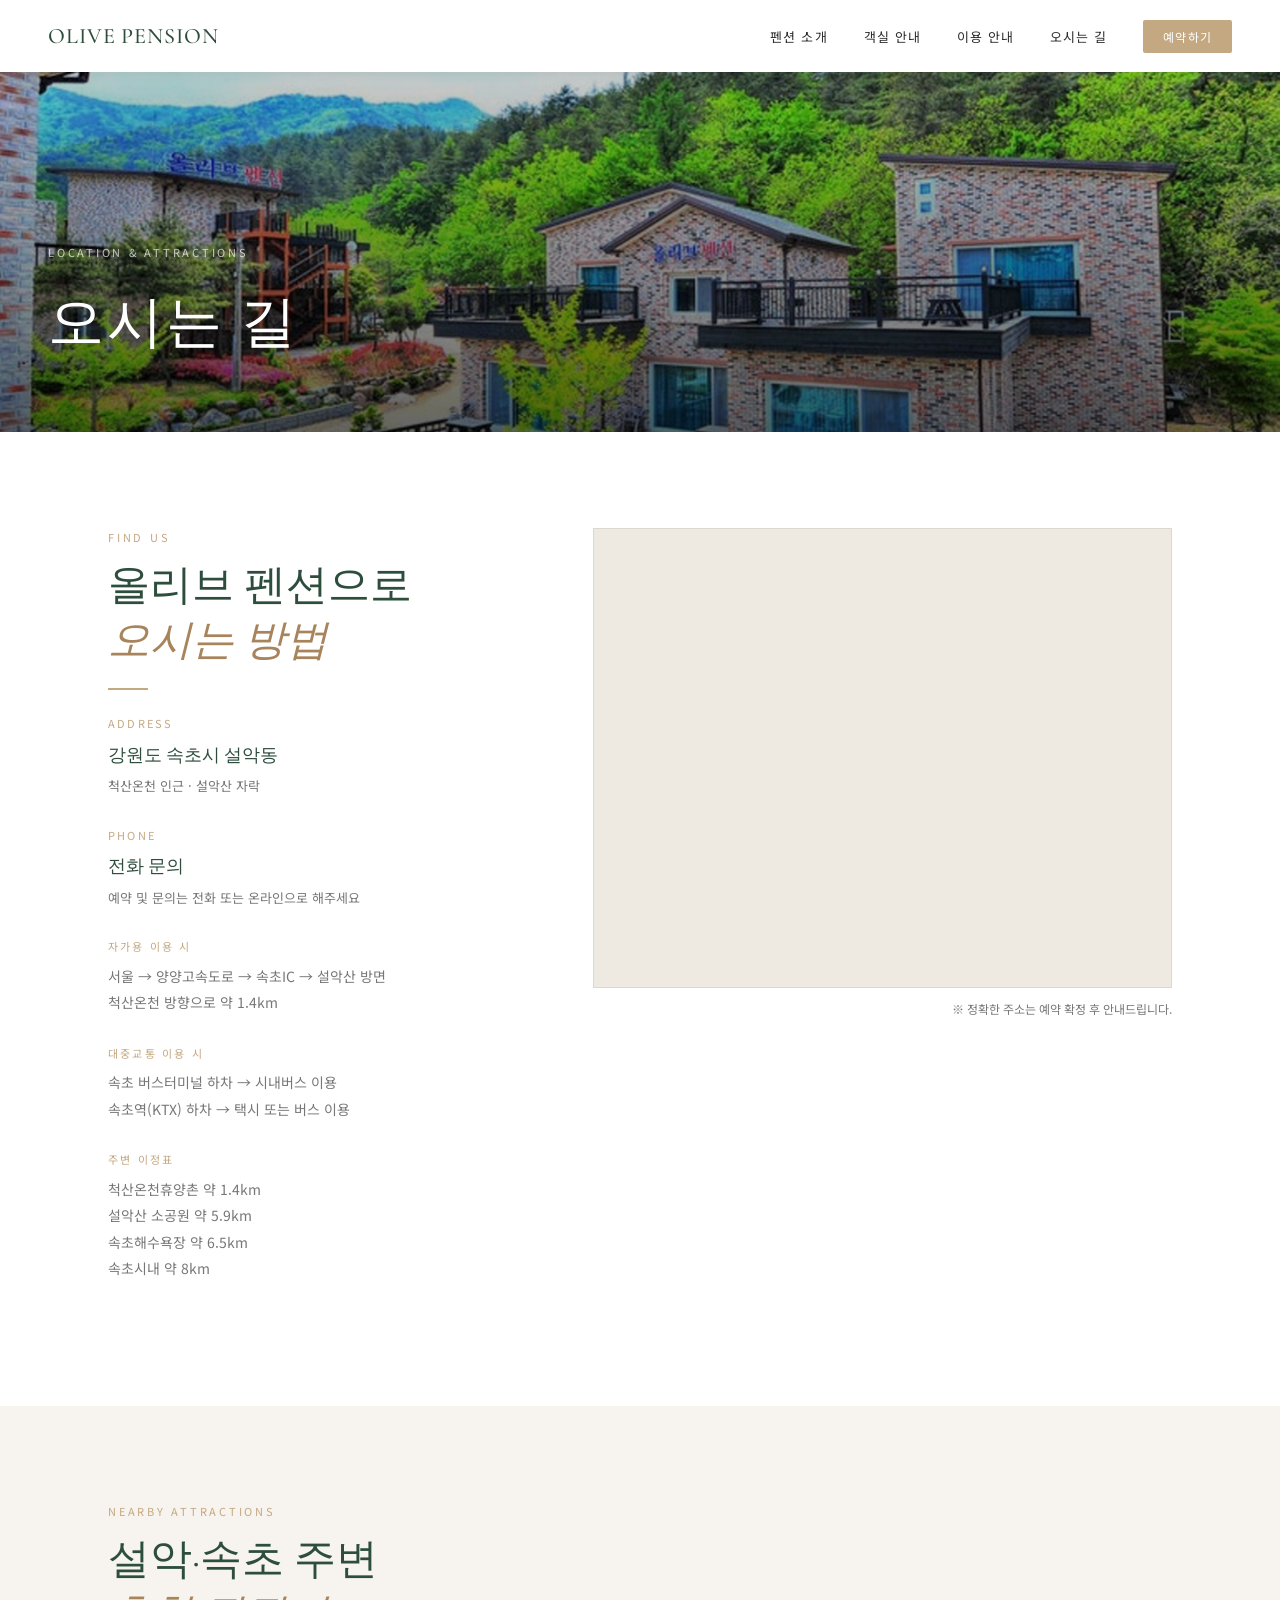
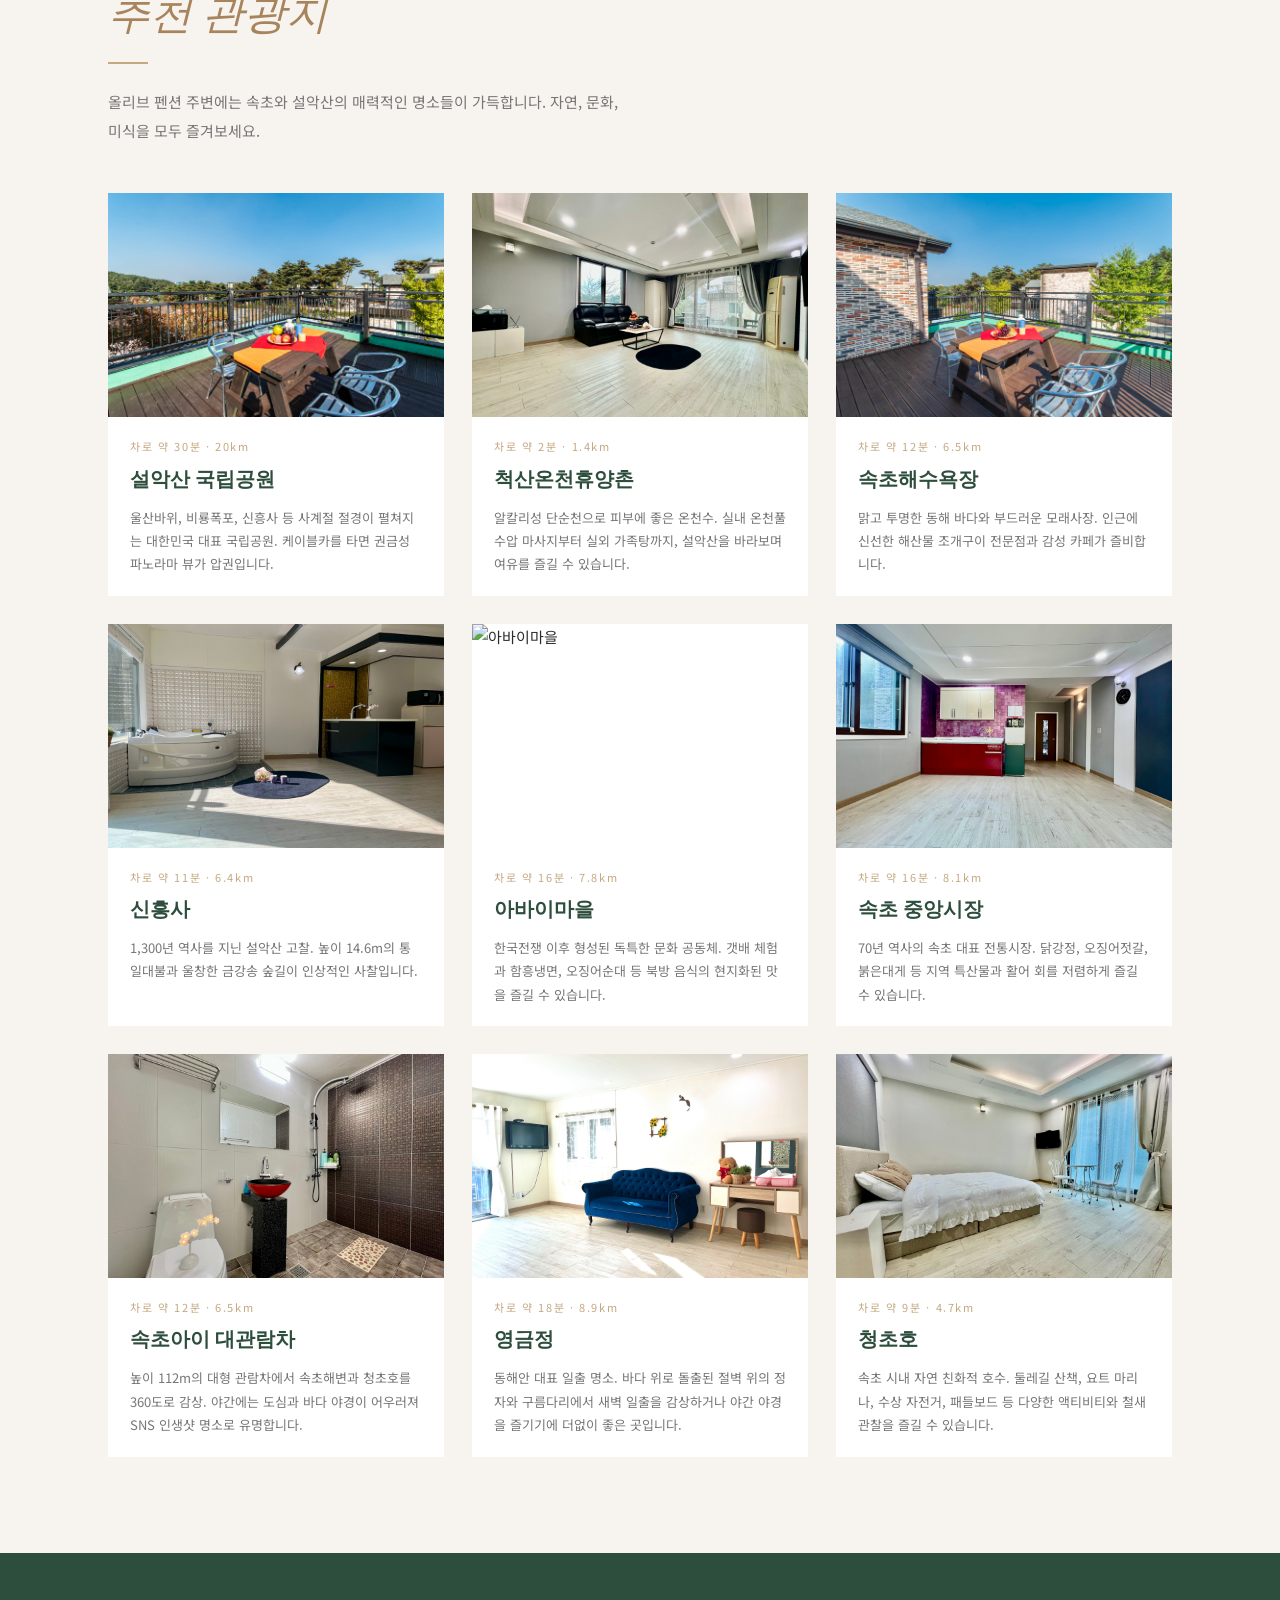
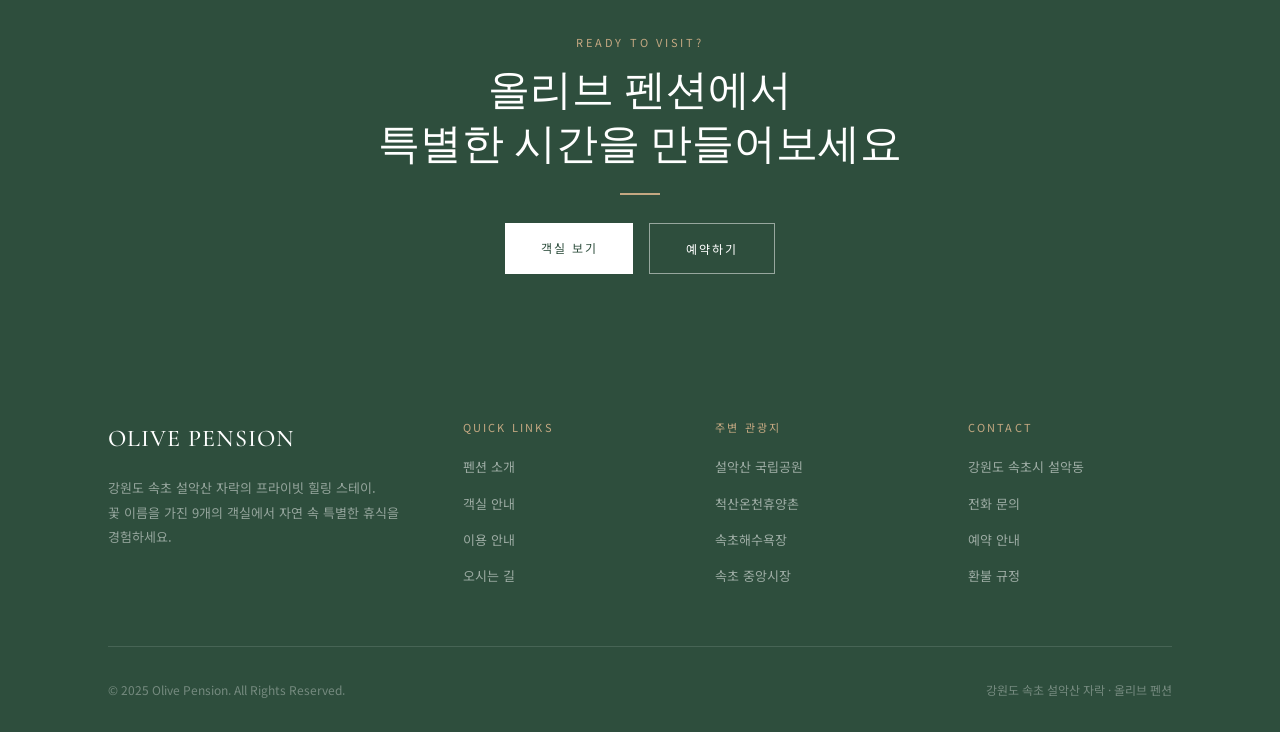
==== contact.html @ 1f814b60 "🌿 올리브 펜션 홈페이지 초기 배포 - index.html: 메인 홈 (펜션 소개, 객실 미리보기, 관광지) - rooms.html: 9개 객실 상세 안내 - info.html: " ====
<!DOCTYPE html>
<html lang="ko">
<head>
  <meta charset="UTF-8">
  <meta name="viewport" content="width=device-width, initial-scale=1.0">
  <title>오시는 길 & 주변 관광지 — 올리브 펜션</title>
  <link rel="stylesheet" href="style.css">
  <style>
    .attract-list {
      display: grid;
      grid-template-columns: repeat(3, 1fr);
      gap: 28px;
      margin-top: 48px;
    }
    .attract-card {
      background: var(--white);
      overflow: hidden;
      transition: transform .3s, box-shadow .3s;
    }
    .attract-card:hover {
      transform: translateY(-4px);
      box-shadow: 0 16px 40px rgba(0,0,0,.1);
    }
    .attract-card-img {
      width: 100%;
      aspect-ratio: 3/2;
      object-fit: cover;
    }
    .attract-card-body { padding: 20px 22px; }
    .attract-card-dist {
      font-size: 11px;
      letter-spacing: .15em;
      color: var(--accent);
      margin-bottom: 6px;
    }
    .attract-card-name {
      font-family: var(--font-serif);
      font-size: 20px;
      color: var(--primary);
      margin-bottom: 8px;
    }
    .attract-card-desc {
      font-size: 13px;
      color: var(--text-muted);
      line-height: 1.8;
    }

    @media (max-width: 768px) {
      .attract-list { grid-template-columns: 1fr; }
    }
  </style>
</head>
<body>

<!-- ── Navigation ────────────────── -->
<nav id="navbar" class="scrolled">
  <a href="index.html" class="nav-logo">OLIVE PENSION</a>
  <ul class="nav-links">
    <li><a href="index.html">펜션 소개</a></li>
    <li><a href="rooms.html">객실 안내</a></li>
    <li><a href="info.html">이용 안내</a></li>
    <li><a href="contact.html" class="active">오시는 길</a></li>
    <li><a href="info.html#reservation" class="btn-reserve">예약하기</a></li>
  </ul>
</nav>

<!-- ── Page Banner ───────────────── -->
<div class="page-banner" style="margin-top: var(--nav-h);">
  <img class="page-banner-img" src="images/exterior1.jpg" alt="올리브 펜션">
  <div class="page-banner-overlay"></div>
  <div class="page-banner-text">
    <span class="section-label">Location &amp; Attractions</span>
    <h1>오시는 길</h1>
  </div>
</div>

<!-- ── Contact & Map ─────────────── -->
<section style="background: var(--white);">
  <div class="container">
    <div class="contact-grid">
      <div>
        <span class="section-label">Find Us</span>
        <h2 class="section-title">올리브 펜션으로<br><em>오시는 방법</em></h2>
        <div class="section-divider"></div>

        <div class="contact-item">
          <span class="contact-label">Address</span>
          <p class="contact-value">강원도 속초시 설악동</p>
          <p class="contact-sub">척산온천 인근 · 설악산 자락</p>
        </div>

        <div class="contact-item">
          <span class="contact-label">Phone</span>
          <p class="contact-value">전화 문의</p>
          <p class="contact-sub">예약 및 문의는 전화 또는 온라인으로 해주세요</p>
        </div>

        <div class="contact-item">
          <span class="contact-label">자가용 이용 시</span>
          <p class="contact-sub" style="font-size:14px; line-height:1.9;">
            서울 → 양양고속도로 → 속초IC → 설악산 방면<br>
            척산온천 방향으로 약 1.4km
          </p>
        </div>

        <div class="contact-item">
          <span class="contact-label">대중교통 이용 시</span>
          <p class="contact-sub" style="font-size:14px; line-height:1.9;">
            속초 버스터미널 하차 → 시내버스 이용<br>
            속초역(KTX) 하차 → 택시 또는 버스 이용
          </p>
        </div>

        <div class="contact-item">
          <span class="contact-label">주변 이정표</span>
          <p class="contact-sub" style="font-size:14px; line-height:1.9;">
            척산온천휴양촌 약 1.4km<br>
            설악산 소공원 약 5.9km<br>
            속초해수욕장 약 6.5km<br>
            속초시내 약 8km
          </p>
        </div>
      </div>

      <div>
        <div class="map-wrap" style="aspect-ratio: unset; height: 460px;">
          <!-- 카카오맵 또는 네이버맵 embed 자리 -->
          <iframe
            src="https://map.kakao.com/link/map/올리브펜션,38.1395,128.5900/embed"
            style="width:100%;height:100%;border:0;"
            allowfullscreen
            loading="lazy"
            title="올리브 펜션 위치"
          ></iframe>
        </div>
        <p style="font-size:12px; color:var(--text-muted); margin-top:10px; text-align:right;">
          ※ 정확한 주소는 예약 확정 후 안내드립니다.
        </p>
      </div>
    </div>
  </div>
</section>

<!-- ── Nearby Attractions ─────────── -->
<section>
  <div class="container">
    <span class="section-label">Nearby Attractions</span>
    <h2 class="section-title">설악·속초 주변<br><em>추천 관광지</em></h2>
    <div class="section-divider"></div>
    <p class="section-text">올리브 펜션 주변에는 속초와 설악산의 매력적인 명소들이 가득합니다. 자연, 문화, 미식을 모두 즐겨보세요.</p>

    <div class="attract-list">

      <div class="attract-card">
        <img class="attract-card-img" src="images/exterior4.jpg" alt="설악산 국립공원">
        <div class="attract-card-body">
          <p class="attract-card-dist">차로 약 30분 · 20km</p>
          <h3 class="attract-card-name">설악산 국립공원</h3>
          <p class="attract-card-desc">울산바위, 비룡폭포, 신흥사 등 사계절 절경이 펼쳐지는 대한민국 대표 국립공원. 케이블카를 타면 권금성 파노라마 뷰가 압권입니다.</p>
        </div>
      </div>

      <div class="attract-card">
        <img class="attract-card-img" src="images/lavender2.jpg" alt="척산온천">
        <div class="attract-card-body">
          <p class="attract-card-dist">차로 약 2분 · 1.4km</p>
          <h3 class="attract-card-name">척산온천휴양촌</h3>
          <p class="attract-card-desc">알칼리성 단순천으로 피부에 좋은 온천수. 실내 온천풀 수압 마사지부터 실외 가족탕까지, 설악산을 바라보며 여유를 즐길 수 있습니다.</p>
        </div>
      </div>

      <div class="attract-card">
        <img class="attract-card-img" src="images/exterior5.jpg" alt="속초해수욕장">
        <div class="attract-card-body">
          <p class="attract-card-dist">차로 약 12분 · 6.5km</p>
          <h3 class="attract-card-name">속초해수욕장</h3>
          <p class="attract-card-desc">맑고 투명한 동해 바다와 부드러운 모래사장. 인근에 신선한 해산물 조개구이 전문점과 감성 카페가 즐비합니다.</p>
        </div>
      </div>

      <div class="attract-card">
        <img class="attract-card-img" src="images/rosemary2.jpg" alt="신흥사">
        <div class="attract-card-body">
          <p class="attract-card-dist">차로 약 11분 · 6.4km</p>
          <h3 class="attract-card-name">신흥사</h3>
          <p class="attract-card-desc">1,300년 역사를 지닌 설악산 고찰. 높이 14.6m의 통일대불과 울창한 금강송 숲길이 인상적인 사찰입니다.</p>
        </div>
      </div>

      <div class="attract-card">
        <img class="attract-card-img" src="images/forsythia2.jpg" alt="아바이마을">
        <div class="attract-card-body">
          <p class="attract-card-dist">차로 약 16분 · 7.8km</p>
          <h3 class="attract-card-name">아바이마을</h3>
          <p class="attract-card-desc">한국전쟁 이후 형성된 독특한 문화 공동체. 갯배 체험과 함흥냉면, 오징어순대 등 북방 음식의 현지화된 맛을 즐길 수 있습니다.</p>
        </div>
      </div>

      <div class="attract-card">
        <img class="attract-card-img" src="images/portulaca2.jpg" alt="속초 중앙시장">
        <div class="attract-card-body">
          <p class="attract-card-dist">차로 약 16분 · 8.1km</p>
          <h3 class="attract-card-name">속초 중앙시장</h3>
          <p class="attract-card-desc">70년 역사의 속초 대표 전통시장. 닭강정, 오징어젓갈, 붉은대게 등 지역 특산물과 활어 회를 저렴하게 즐길 수 있습니다.</p>
        </div>
      </div>

      <div class="attract-card">
        <img class="attract-card-img" src="images/iris2.jpg" alt="속초아이 대관람차">
        <div class="attract-card-body">
          <p class="attract-card-dist">차로 약 12분 · 6.5km</p>
          <h3 class="attract-card-name">속초아이 대관람차</h3>
          <p class="attract-card-desc">높이 112m의 대형 관람차에서 속초해변과 청초호를 360도로 감상. 야간에는 도심과 바다 야경이 어우러져 SNS 인생샷 명소로 유명합니다.</p>
        </div>
      </div>

      <div class="attract-card">
        <img class="attract-card-img" src="images/jasmine2.jpg" alt="영금정">
        <div class="attract-card-body">
          <p class="attract-card-dist">차로 약 18분 · 8.9km</p>
          <h3 class="attract-card-name">영금정</h3>
          <p class="attract-card-desc">동해안 대표 일출 명소. 바다 위로 돌출된 절벽 위의 정자와 구름다리에서 새벽 일출을 감상하거나 야간 야경을 즐기기에 더없이 좋은 곳입니다.</p>
        </div>
      </div>

      <div class="attract-card">
        <img class="attract-card-img" src="images/azalea2.jpg" alt="청초호">
        <div class="attract-card-body">
          <p class="attract-card-dist">차로 약 9분 · 4.7km</p>
          <h3 class="attract-card-name">청초호</h3>
          <p class="attract-card-desc">속초 시내 자연 친화적 호수. 둘레길 산책, 요트 마리나, 수상 자전거, 패들보드 등 다양한 액티비티와 철새 관찰을 즐길 수 있습니다.</p>
        </div>
      </div>

    </div>
  </div>
</section>

<!-- ── CTA ───────────────────────── -->
<section style="background: var(--primary); padding: 80px 0;">
  <div class="container text-center">
    <span class="section-label" style="color: var(--accent);">Ready to Visit?</span>
    <h2 class="section-title" style="color:var(--white);">올리브 펜션에서<br>특별한 시간을 만들어보세요</h2>
    <div class="section-divider" style="margin: 0 auto 28px;"></div>
    <div style="display:flex; justify-content:center; gap:16px; flex-wrap:wrap;">
      <a href="rooms.html" class="btn btn-white">객실 보기</a>
      <a href="info.html#reservation" class="btn btn-outline" style="border-color:rgba(255,255,255,.5); color:var(--white);">예약하기</a>
    </div>
  </div>
</section>

<!-- ── Footer ────────────────────── -->
<footer>
  <div class="container">
    <div class="footer-inner">
      <div class="footer-brand">
        <a href="index.html" class="nav-logo">OLIVE PENSION</a>
        <p>강원도 속초 설악산 자락의 프라이빗 힐링 스테이.<br>꽃 이름을 가진 9개의 객실에서 자연 속 특별한 휴식을 경험하세요.</p>
      </div>
      <div class="footer-col">
        <p class="footer-col-title">Quick Links</p>
        <ul>
          <li><a href="index.html">펜션 소개</a></li>
          <li><a href="rooms.html">객실 안내</a></li>
          <li><a href="info.html">이용 안내</a></li>
          <li><a href="contact.html">오시는 길</a></li>
        </ul>
      </div>
      <div class="footer-col">
        <p class="footer-col-title">주변 관광지</p>
        <ul>
          <li><a href="#">설악산 국립공원</a></li>
          <li><a href="#">척산온천휴양촌</a></li>
          <li><a href="#">속초해수욕장</a></li>
          <li><a href="#">속초 중앙시장</a></li>
        </ul>
      </div>
      <div class="footer-col">
        <p class="footer-col-title">Contact</p>
        <ul>
          <li><a href="#">강원도 속초시 설악동</a></li>
          <li><a href="tel:">전화 문의</a></li>
          <li><a href="info.html#reservation">예약 안내</a></li>
          <li><a href="info.html#refund">환불 규정</a></li>
        </ul>
      </div>
    </div>
    <div class="footer-bottom">
      <span>© 2025 Olive Pension. All Rights Reserved.</span>
      <span>강원도 속초 설악산 자락 · 올리브 펜션</span>
    </div>
  </div>
</footer>

<script>
  const nav = document.getElementById('navbar');
  window.addEventListener('scroll', () => {
    if (window.scrollY > 60) nav.classList.add('scrolled');
  });
</script>

</body>
</html>
---- style.css ----
/* ===========================
   올리브 펜션 — Shared Styles
   =========================== */

@import url('https://fonts.googleapis.com/css2?family=Cormorant+Garamond:ital,wght@0,300;0,400;0,500;0,600;1,300;1,400&family=Noto+Sans+KR:wght@300;400;500&display=swap');

/* ── CSS Variables ─────────────────── */
:root {
  --primary:      #2e4e3d;
  --primary-light:#4a7060;
  --accent:       #c4a882;
  --accent-dark:  #a8845c;
  --bg:           #f7f4ef;
  --bg-alt:       #eeeae2;
  --white:        #ffffff;
  --text:         #2c2c2c;
  --text-muted:   #777;
  --border:       #ddd8cf;

  --font-serif:  'Cormorant Garamond', 'Nanum Myeongjo', Georgia, serif;
  --font-sans:   'Noto Sans KR', sans-serif;

  --max-width: 1160px;
  --nav-h:     72px;
}

/* ── Reset ───────────────────────────── */
*, *::before, *::after { box-sizing: border-box; margin: 0; padding: 0; }
html { scroll-behavior: smooth; }
body {
  font-family: var(--font-sans);
  background: var(--bg);
  color: var(--text);
  line-height: 1.75;
  font-size: 15px;
}
img { display: block; max-width: 100%; }
a { text-decoration: none; color: inherit; }
ul { list-style: none; }

/* ── Navigation ──────────────────────── */
nav {
  position: fixed;
  top: 0; left: 0; right: 0;
  height: var(--nav-h);
  display: flex;
  align-items: center;
  justify-content: space-between;
  padding: 0 48px;
  z-index: 1000;
  transition: background .3s, box-shadow .3s;
}
nav.scrolled {
  background: rgba(255,255,255,.97);
  box-shadow: 0 1px 12px rgba(0,0,0,.08);
}
nav.transparent { background: transparent; }

.nav-logo {
  font-family: var(--font-serif);
  font-size: 22px;
  font-weight: 500;
  letter-spacing: .04em;
  color: var(--white);
  transition: color .3s;
}
nav.scrolled .nav-logo { color: var(--primary); }

.nav-links {
  display: flex;
  align-items: center;
  gap: 36px;
}
.nav-links a {
  font-size: 13px;
  font-weight: 400;
  letter-spacing: .08em;
  color: rgba(255,255,255,.88);
  transition: color .3s;
}
nav.scrolled .nav-links a { color: var(--text); }
.nav-links a:hover { color: var(--accent); }
.nav-links a.active { color: var(--accent); }
.nav-links a.btn-reserve {
  background: var(--accent);
  color: var(--white);
  padding: 8px 20px;
  border-radius: 2px;
  font-size: 12px;
  letter-spacing: .1em;
  transition: background .25s;
}
.nav-links a.btn-reserve:hover { background: var(--accent-dark); }
nav.scrolled .nav-links a.btn-reserve { color: var(--white); }

/* ── Hero ───────────────────────────── */
.hero {
  position: relative;
  height: 100vh;
  min-height: 600px;
  overflow: hidden;
  display: flex;
  align-items: center;
  justify-content: center;
}
.hero-img {
  position: absolute;
  inset: 0;
  width: 100%; height: 100%;
  object-fit: cover;
  object-position: center;
}
.hero-overlay {
  position: absolute;
  inset: 0;
  background: linear-gradient(to bottom, rgba(0,0,0,.4) 0%, rgba(0,0,0,.2) 60%, rgba(0,0,0,.45) 100%);
}
.hero-content {
  position: relative;
  text-align: center;
  color: var(--white);
  padding: 0 24px;
}
.hero-sub {
  font-family: var(--font-serif);
  font-size: 15px;
  font-style: italic;
  letter-spacing: .2em;
  opacity: .85;
  margin-bottom: 16px;
}
.hero-title {
  font-family: var(--font-serif);
  font-size: clamp(44px, 7vw, 80px);
  font-weight: 300;
  letter-spacing: .05em;
  line-height: 1.15;
  margin-bottom: 20px;
}
.hero-divider {
  width: 48px;
  height: 1px;
  background: rgba(255,255,255,.6);
  margin: 0 auto 20px;
}
.hero-desc {
  font-size: 14px;
  letter-spacing: .12em;
  opacity: .85;
  font-weight: 300;
}
.hero-scroll {
  position: absolute;
  bottom: 36px;
  left: 50%;
  transform: translateX(-50%);
  display: flex;
  flex-direction: column;
  align-items: center;
  gap: 8px;
  color: rgba(255,255,255,.7);
  font-size: 11px;
  letter-spacing: .15em;
  animation: bounce 2s infinite;
}
.hero-scroll::after {
  content: '';
  width: 1px;
  height: 40px;
  background: rgba(255,255,255,.5);
  display: block;
}
@keyframes bounce {
  0%, 100% { transform: translateX(-50%) translateY(0); }
  50% { transform: translateX(-50%) translateY(6px); }
}

/* ── Section Commons ─────────────────── */
section { padding: 96px 0; }
.container { max-width: var(--max-width); margin: 0 auto; padding: 0 48px; }

.section-label {
  display: block;
  font-size: 11px;
  letter-spacing: .25em;
  text-transform: uppercase;
  color: var(--accent);
  margin-bottom: 12px;
}
.section-title {
  font-family: var(--font-serif);
  font-size: clamp(28px, 4vw, 42px);
  font-weight: 400;
  line-height: 1.3;
  color: var(--primary);
  margin-bottom: 20px;
}
.section-title em { font-style: italic; color: var(--accent-dark); }
.section-divider {
  width: 40px;
  height: 2px;
  background: var(--accent);
  margin: 0 0 24px;
}
.section-text {
  font-size: 15px;
  color: var(--text-muted);
  line-height: 1.9;
  max-width: 520px;
}
.text-center { text-align: center; }
.text-center .section-divider { margin: 0 auto 24px; }
.text-center .section-text { margin: 0 auto; }

/* ── About ──────────────────────────── */
.about-grid {
  display: grid;
  grid-template-columns: 1fr 1fr;
  gap: 72px;
  align-items: center;
}
.about-img-wrap {
  position: relative;
}
.about-img-main {
  width: 100%;
  aspect-ratio: 4/3;
  object-fit: cover;
}
.about-img-accent {
  position: absolute;
  bottom: -28px;
  right: -28px;
  width: 48%;
  aspect-ratio: 1/1;
  object-fit: cover;
  border: 6px solid var(--white);
  box-shadow: 0 8px 32px rgba(0,0,0,.12);
}

/* ── Rooms ──────────────────────────── */
.rooms-grid {
  display: grid;
  grid-template-columns: repeat(3, 1fr);
  gap: 28px;
  margin-top: 56px;
}
.room-card {
  background: var(--white);
  overflow: hidden;
  transition: transform .3s, box-shadow .3s;
}
.room-card:hover {
  transform: translateY(-4px);
  box-shadow: 0 16px 40px rgba(0,0,0,.1);
}
.room-card-img {
  width: 100%;
  aspect-ratio: 4/3;
  object-fit: cover;
  transition: transform .5s;
}
.room-card:hover .room-card-img { transform: scale(1.04); }
.room-card-img-wrap { overflow: hidden; }
.room-card-body { padding: 24px; }
.room-card-tag {
  font-size: 10px;
  letter-spacing: .2em;
  text-transform: uppercase;
  color: var(--accent);
  display: block;
  margin-bottom: 6px;
}
.room-card-title {
  font-family: var(--font-serif);
  font-size: 22px;
  font-weight: 500;
  color: var(--primary);
  margin-bottom: 8px;
}
.room-card-desc {
  font-size: 13px;
  color: var(--text-muted);
  line-height: 1.8;
  margin-bottom: 16px;
}
.room-card-meta {
  display: flex;
  gap: 16px;
  font-size: 12px;
  color: var(--text-muted);
  border-top: 1px solid var(--border);
  padding-top: 14px;
}
.room-card-meta span { display: flex; align-items: center; gap: 4px; }

/* ── Feature section ─────────────────── */
.features-bg {
  background: var(--primary);
  color: var(--white);
}
.features-bg .section-title { color: var(--white); }
.features-bg .section-text { color: rgba(255,255,255,.7); }
.features-grid {
  display: grid;
  grid-template-columns: repeat(4, 1fr);
  gap: 40px;
  margin-top: 56px;
}
.feature-item { text-align: center; }
.feature-icon {
  font-size: 32px;
  margin-bottom: 16px;
  display: block;
}
.feature-title {
  font-family: var(--font-serif);
  font-size: 18px;
  color: var(--white);
  margin-bottom: 8px;
}
.feature-desc {
  font-size: 13px;
  color: rgba(255,255,255,.6);
  line-height: 1.7;
}

/* ── Attractions ─────────────────────── */
.attract-grid {
  display: grid;
  grid-template-columns: repeat(2, 1fr);
  gap: 2px;
  margin-top: 56px;
}
.attract-item {
  position: relative;
  overflow: hidden;
}
.attract-img {
  width: 100%;
  aspect-ratio: 16/9;
  object-fit: cover;
  transition: transform .5s;
}
.attract-item:hover .attract-img { transform: scale(1.05); }
.attract-overlay {
  position: absolute;
  inset: 0;
  background: linear-gradient(to top, rgba(0,0,0,.65) 0%, transparent 60%);
  display: flex;
  align-items: flex-end;
  padding: 28px;
  color: var(--white);
}
.attract-info {}
.attract-dist { font-size: 11px; letter-spacing: .15em; opacity: .8; margin-bottom: 4px; }
.attract-name {
  font-family: var(--font-serif);
  font-size: 22px;
  font-weight: 400;
}
.attract-text { font-size: 13px; opacity: .8; margin-top: 4px; }

/* ── Info section ────────────────────── */
.info-cols {
  display: grid;
  grid-template-columns: repeat(3, 1fr);
  gap: 48px;
  margin-top: 56px;
}
.info-col-title {
  font-family: var(--font-serif);
  font-size: 20px;
  color: var(--primary);
  margin-bottom: 20px;
  padding-bottom: 12px;
  border-bottom: 1px solid var(--border);
}
.info-list li {
  font-size: 13.5px;
  color: var(--text-muted);
  line-height: 1.8;
  padding: 6px 0;
  padding-left: 14px;
  position: relative;
}
.info-list li::before {
  content: '–';
  position: absolute;
  left: 0;
  color: var(--accent);
}

/* ── Contact / Map section ───────────── */
.contact-grid {
  display: grid;
  grid-template-columns: 1fr 1.4fr;
  gap: 72px;
  align-items: start;
}
.contact-item { margin-bottom: 28px; }
.contact-label {
  font-size: 11px;
  letter-spacing: .2em;
  text-transform: uppercase;
  color: var(--accent);
  display: block;
  margin-bottom: 6px;
}
.contact-value {
  font-family: var(--font-serif);
  font-size: 18px;
  color: var(--primary);
}
.contact-sub { font-size: 13px; color: var(--text-muted); margin-top: 4px; }
.map-wrap {
  background: var(--bg-alt);
  aspect-ratio: 4/3;
  overflow: hidden;
  border: 1px solid var(--border);
}
.map-wrap iframe { width: 100%; height: 100%; border: 0; }
.map-placeholder {
  width: 100%;
  height: 100%;
  display: flex;
  align-items: center;
  justify-content: center;
  flex-direction: column;
  gap: 12px;
  color: var(--text-muted);
  font-size: 13px;
}

/* ── Buttons ──────────────────────────── */
.btn {
  display: inline-block;
  padding: 14px 36px;
  font-size: 12px;
  letter-spacing: .15em;
  text-transform: uppercase;
  cursor: pointer;
  transition: .25s;
  border: none;
}
.btn-primary {
  background: var(--primary);
  color: var(--white);
}
.btn-primary:hover { background: var(--primary-light); }
.btn-outline {
  background: transparent;
  color: var(--primary);
  border: 1px solid var(--primary);
}
.btn-outline:hover { background: var(--primary); color: var(--white); }
.btn-white {
  background: var(--white);
  color: var(--primary);
}
.btn-white:hover { background: var(--accent); color: var(--white); }

/* ── Footer ───────────────────────────── */
footer {
  background: var(--primary);
  color: rgba(255,255,255,.75);
  padding: 64px 0 32px;
}
.footer-inner {
  display: grid;
  grid-template-columns: 1.5fr 1fr 1fr 1fr;
  gap: 48px;
  padding-bottom: 48px;
  border-bottom: 1px solid rgba(255,255,255,.12);
  margin-bottom: 32px;
}
.footer-brand .nav-logo {
  color: var(--white);
  font-size: 24px;
  display: block;
  margin-bottom: 16px;
}
.footer-brand p { font-size: 13px; line-height: 1.9; opacity: .65; }
.footer-col-title {
  font-size: 11px;
  letter-spacing: .2em;
  text-transform: uppercase;
  color: var(--accent);
  margin-bottom: 16px;
}
.footer-col ul li { margin-bottom: 10px; }
.footer-col ul li a {
  font-size: 13px;
  opacity: .7;
  transition: opacity .2s;
}
.footer-col ul li a:hover { opacity: 1; }
.footer-bottom {
  display: flex;
  justify-content: space-between;
  align-items: center;
  font-size: 12px;
  opacity: .45;
}

/* ── Page Banner ────────────────────── */
.page-banner {
  height: 360px;
  position: relative;
  display: flex;
  align-items: flex-end;
  padding-bottom: 60px;
  overflow: hidden;
}
.page-banner-img {
  position: absolute;
  inset: 0;
  width: 100%; height: 100%;
  object-fit: cover;
}
.page-banner-overlay {
  position: absolute;
  inset: 0;
  background: linear-gradient(to top, rgba(0,0,0,.6) 0%, rgba(0,0,0,.2) 100%);
}
.page-banner-text {
  position: relative;
  color: var(--white);
  padding: 0 48px;
}
.page-banner-text .section-label { color: rgba(255,255,255,.7); }
.page-banner-text h1 {
  font-family: var(--font-serif);
  font-size: clamp(36px, 5vw, 56px);
  font-weight: 300;
  letter-spacing: .05em;
}

/* ── Room detail page ───────────────── */
.room-detail {
  display: grid;
  grid-template-columns: 1.2fr 1fr;
  gap: 64px;
  align-items: start;
  padding: 64px 0;
  border-bottom: 1px solid var(--border);
}
.room-detail:last-child { border-bottom: none; }
.room-detail.reverse { direction: rtl; }
.room-detail.reverse > * { direction: ltr; }
.room-photos { display: grid; grid-template-columns: 1fr 1fr; gap: 6px; }
.room-photos img { width: 100%; aspect-ratio: 4/3; object-fit: cover; }
.room-photos img:first-child { grid-column: 1 / -1; aspect-ratio: 16/9; }
.room-info-tag {
  font-size: 11px;
  letter-spacing: .2em;
  text-transform: uppercase;
  color: var(--accent);
  display: block;
  margin-bottom: 8px;
}
.room-info-title {
  font-family: var(--font-serif);
  font-size: 36px;
  font-weight: 400;
  color: var(--primary);
  margin-bottom: 6px;
}
.room-info-sub { font-size: 13px; color: var(--text-muted); margin-bottom: 24px; }
.room-info-divider { width: 32px; height: 2px; background: var(--accent); margin-bottom: 24px; }
.room-info-desc {
  font-size: 14px;
  color: var(--text-muted);
  line-height: 1.95;
  margin-bottom: 28px;
}
.room-amenity-list {
  display: flex;
  flex-wrap: wrap;
  gap: 8px;
  margin-bottom: 28px;
}
.room-amenity-tag {
  background: var(--bg-alt);
  font-size: 12px;
  padding: 5px 12px;
  color: var(--text);
  letter-spacing: .04em;
}
.room-capacity {
  display: flex;
  gap: 24px;
  font-size: 13px;
  color: var(--text-muted);
  padding: 16px 0;
  border-top: 1px solid var(--border);
}
.room-capacity strong { color: var(--primary); }

/* ── Info page tables ───────────────── */
.refund-table {
  width: 100%;
  border-collapse: collapse;
  margin-top: 32px;
  font-size: 14px;
}
.refund-table th {
  background: var(--primary);
  color: var(--white);
  padding: 12px 20px;
  text-align: left;
  font-weight: 400;
  letter-spacing: .04em;
}
.refund-table td {
  padding: 12px 20px;
  border-bottom: 1px solid var(--border);
  color: var(--text-muted);
}
.refund-table tr:nth-child(even) td { background: var(--bg-alt); }

/* ── Responsive ───────────────────────── */
@media (max-width: 1024px) {
  nav { padding: 0 28px; }
  .container { padding: 0 28px; }
  .nav-links { gap: 24px; }
  .rooms-grid { grid-template-columns: repeat(2, 1fr); }
  .features-grid { grid-template-columns: repeat(2, 1fr); }
  .footer-inner { grid-template-columns: 1fr 1fr; }
}
@media (max-width: 768px) {
  :root { --nav-h: 60px; }
  nav { padding: 0 20px; }
  .nav-links { display: none; }
  .container { padding: 0 20px; }
  section { padding: 64px 0; }
  .about-grid,
  .contact-grid,
  .room-detail { grid-template-columns: 1fr; gap: 36px; }
  .about-img-accent { display: none; }
  .rooms-grid { grid-template-columns: 1fr; }
  .features-grid { grid-template-columns: 1fr 1fr; gap: 28px; }
  .attract-grid { grid-template-columns: 1fr; }
  .info-cols { grid-template-columns: 1fr; }
  .footer-inner { grid-template-columns: 1fr; }
  .footer-bottom { flex-direction: column; gap: 8px; text-align: center; }
  .hero-title { font-size: 38px; }
}
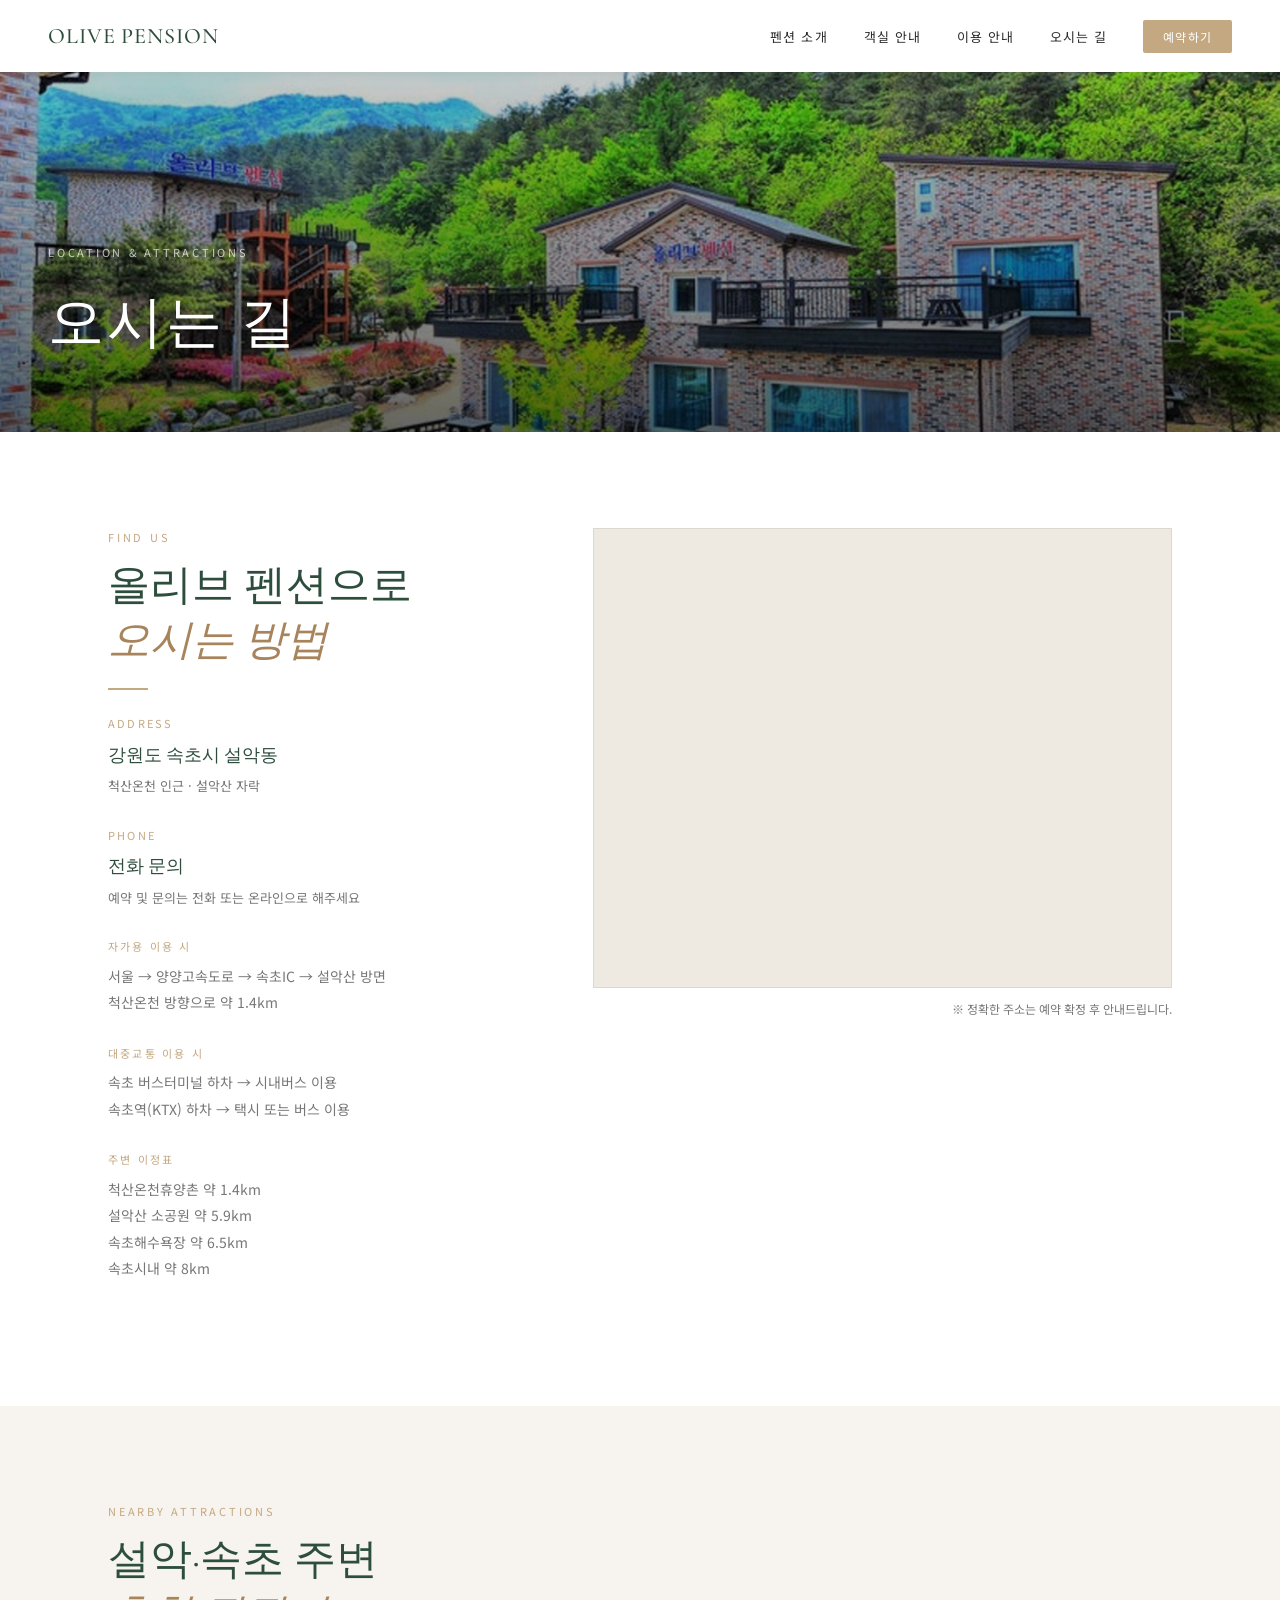
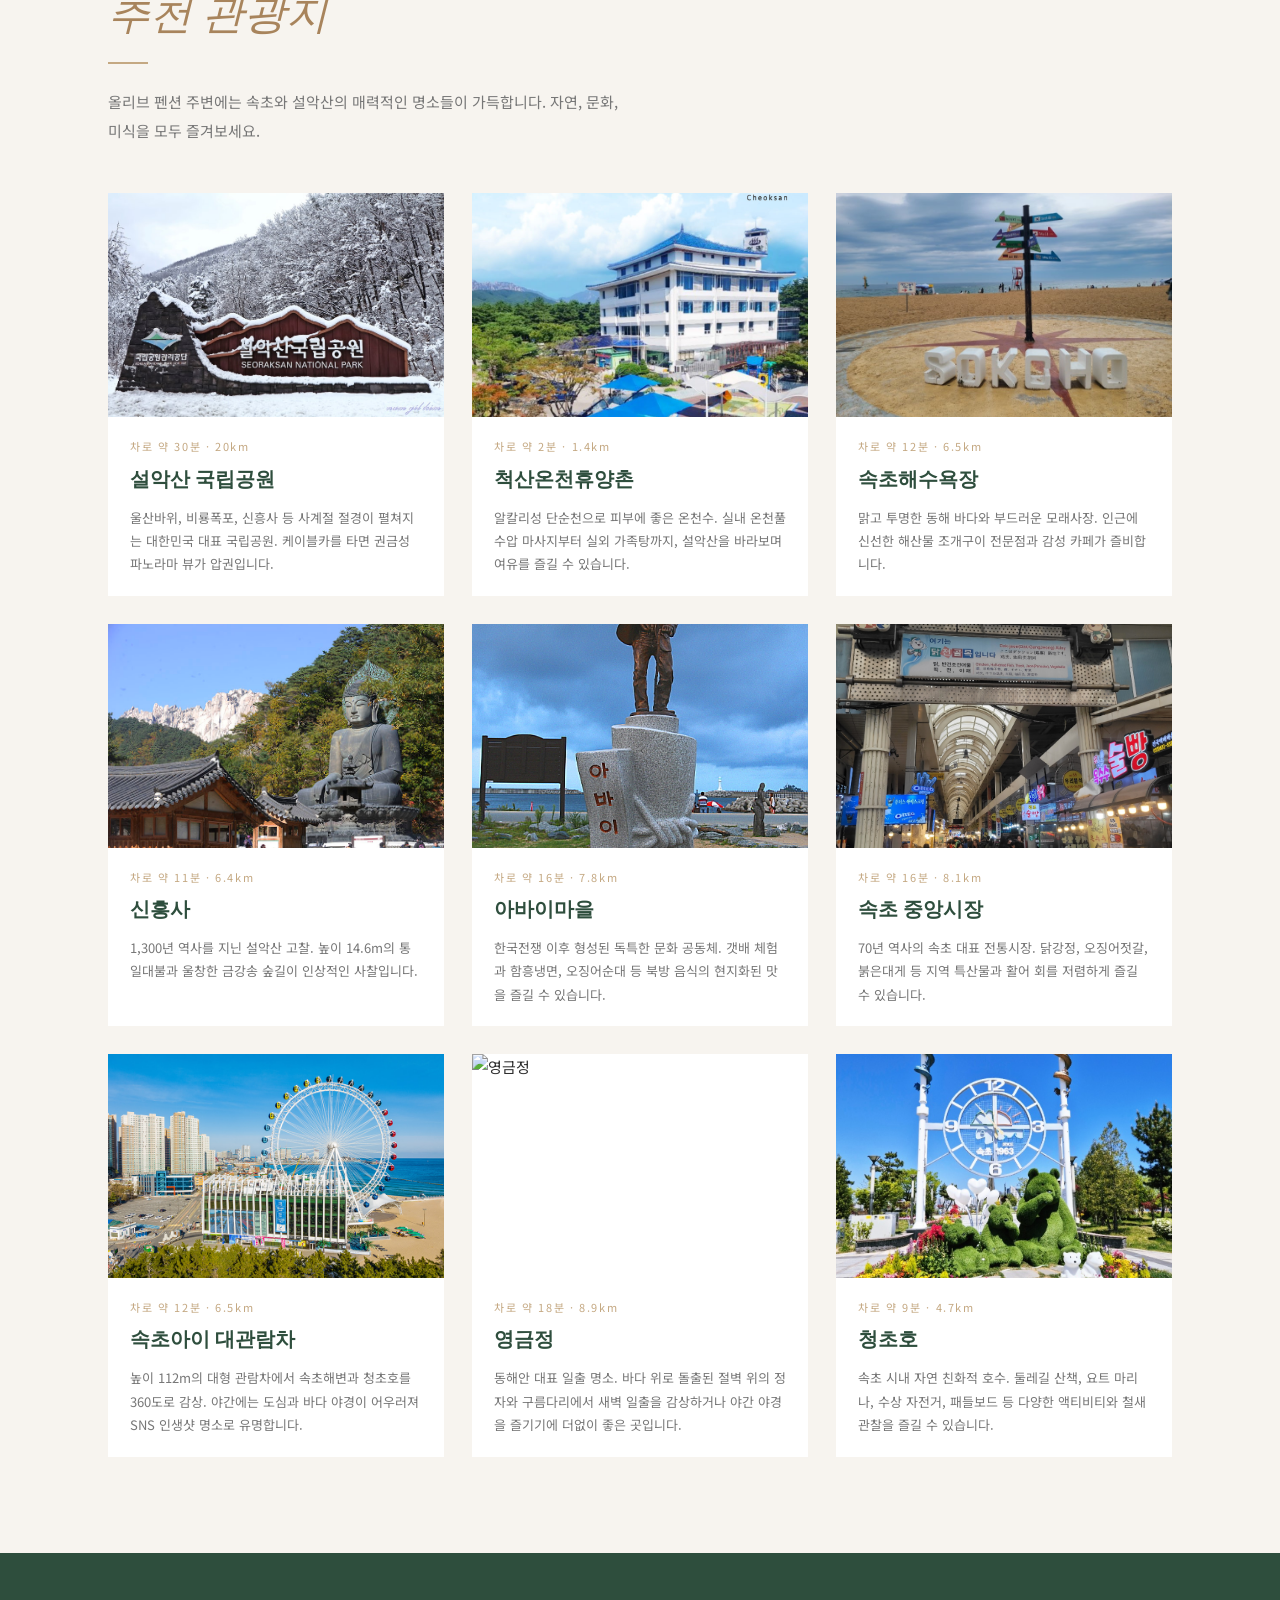
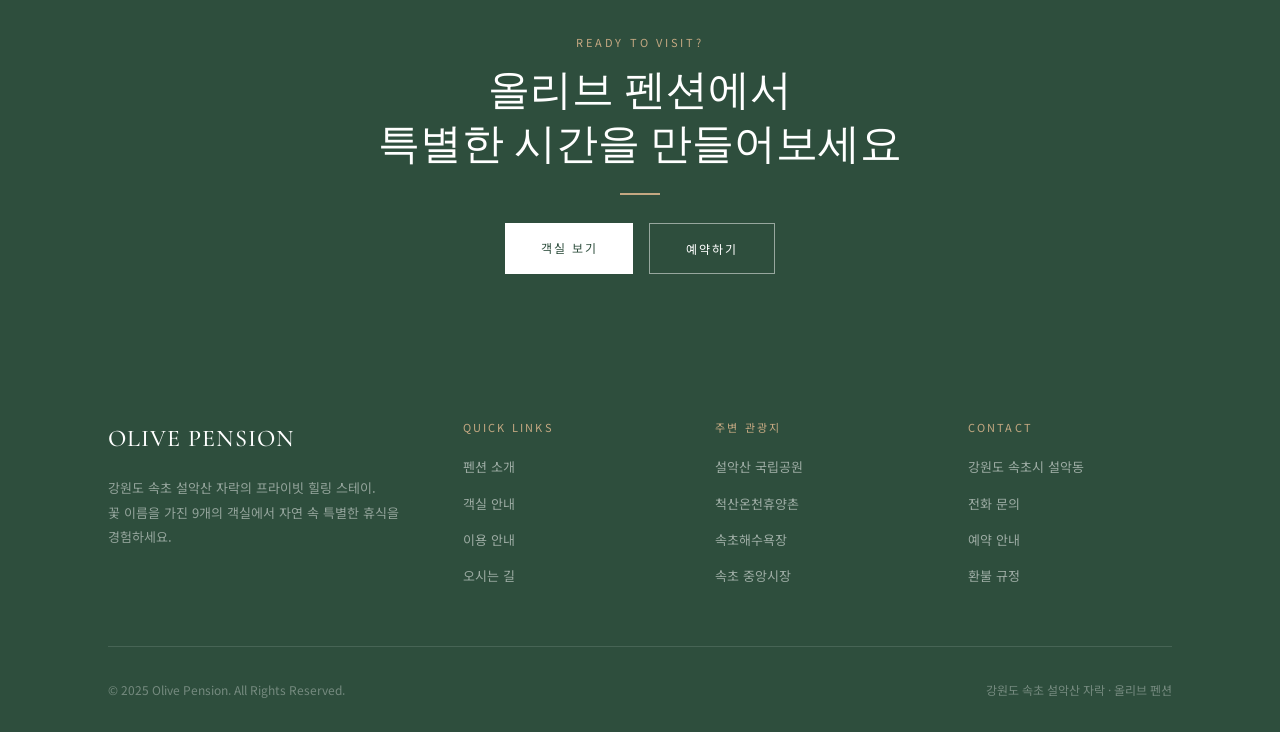
==== commit 74798afe: "🖼️ 관광지 이미지 실제 사진으로 교체 - 메인 페이지 4개 관광지 이미지 교체 (설악산, 속초해수욕장, 척산온천, 속초중앙시장) - 오시는 길 페이지 9개 관광지 이미지 교체 -" ====
--- a/contact.html
+++ b/contact.html
@@ -55,7 +55,10 @@
 <!-- ── Navigation ────────────────── -->
 <nav id="navbar" class="scrolled">
   <a href="index.html" class="nav-logo">OLIVE PENSION</a>
-  <ul class="nav-links">
+  <button class="hamburger" id="hamburger" aria-label="메뉴 열기">
+    <span></span><span></span><span></span>
+  </button>
+  <ul class="nav-links" id="nav-links">
     <li><a href="index.html">펜션 소개</a></li>
     <li><a href="rooms.html">객실 안내</a></li>
     <li><a href="info.html">이용 안내</a></li>
@@ -152,7 +155,7 @@
     <div class="attract-list">
 
       <div class="attract-card">
-        <img class="attract-card-img" src="images/exterior4.jpg" alt="설악산 국립공원">
+        <img class="attract-card-img" src="images/attr_seoraksan.jpg" alt="설악산 국립공원">
         <div class="attract-card-body">
           <p class="attract-card-dist">차로 약 30분 · 20km</p>
           <h3 class="attract-card-name">설악산 국립공원</h3>
@@ -161,7 +164,7 @@
       </div>
 
       <div class="attract-card">
-        <img class="attract-card-img" src="images/lavender2.jpg" alt="척산온천">
+        <img class="attract-card-img" src="images/attr_cheoksan.jpg" alt="척산온천">
         <div class="attract-card-body">
           <p class="attract-card-dist">차로 약 2분 · 1.4km</p>
           <h3 class="attract-card-name">척산온천휴양촌</h3>
@@ -170,7 +173,7 @@
       </div>
 
       <div class="attract-card">
-        <img class="attract-card-img" src="images/exterior5.jpg" alt="속초해수욕장">
+        <img class="attract-card-img" src="images/attr_beach.jpg" alt="속초해수욕장">
         <div class="attract-card-body">
           <p class="attract-card-dist">차로 약 12분 · 6.5km</p>
           <h3 class="attract-card-name">속초해수욕장</h3>
@@ -179,7 +182,7 @@
       </div>
 
       <div class="attract-card">
-        <img class="attract-card-img" src="images/rosemary2.jpg" alt="신흥사">
+        <img class="attract-card-img" src="images/attr_sinheungsa.jpg" alt="신흥사">
         <div class="attract-card-body">
           <p class="attract-card-dist">차로 약 11분 · 6.4km</p>
           <h3 class="attract-card-name">신흥사</h3>
@@ -188,7 +191,7 @@
       </div>
 
       <div class="attract-card">
-        <img class="attract-card-img" src="images/forsythia2.jpg" alt="아바이마을">
+        <img class="attract-card-img" src="images/attr_abai.jpg" alt="아바이마을">
         <div class="attract-card-body">
           <p class="attract-card-dist">차로 약 16분 · 7.8km</p>
           <h3 class="attract-card-name">아바이마을</h3>
@@ -197,7 +200,7 @@
       </div>
 
       <div class="attract-card">
-        <img class="attract-card-img" src="images/portulaca2.jpg" alt="속초 중앙시장">
+        <img class="attract-card-img" src="images/attr_market.jpg" alt="속초 중앙시장">
         <div class="attract-card-body">
           <p class="attract-card-dist">차로 약 16분 · 8.1km</p>
           <h3 class="attract-card-name">속초 중앙시장</h3>
@@ -206,7 +209,7 @@
       </div>
 
       <div class="attract-card">
-        <img class="attract-card-img" src="images/iris2.jpg" alt="속초아이 대관람차">
+        <img class="attract-card-img" src="images/attr_sokchoeye.jpg" alt="속초아이 대관람차">
         <div class="attract-card-body">
           <p class="attract-card-dist">차로 약 12분 · 6.5km</p>
           <h3 class="attract-card-name">속초아이 대관람차</h3>
@@ -215,7 +218,7 @@
       </div>
 
       <div class="attract-card">
-        <img class="attract-card-img" src="images/jasmine2.jpg" alt="영금정">
+        <img class="attract-card-img" src="images/attr_yeonggeum.jpg" alt="영금정">
         <div class="attract-card-body">
           <p class="attract-card-dist">차로 약 18분 · 8.9km</p>
           <h3 class="attract-card-name">영금정</h3>
@@ -224,7 +227,7 @@
       </div>
 
       <div class="attract-card">
-        <img class="attract-card-img" src="images/azalea2.jpg" alt="청초호">
+        <img class="attract-card-img" src="images/attr_cheongcho.jpg" alt="청초호">
         <div class="attract-card-body">
           <p class="attract-card-dist">차로 약 9분 · 4.7km</p>
           <h3 class="attract-card-name">청초호</h3>
@@ -293,6 +296,20 @@
 </footer>
 
 <script>
+  // 햄버거 메뉴
+  const hamburger = document.getElementById('hamburger');
+  const navLinks  = document.getElementById('nav-links');
+  hamburger.addEventListener('click', () => {
+    hamburger.classList.toggle('open');
+    navLinks.classList.toggle('open');
+  });
+  document.addEventListener('click', e => {
+    if (!hamburger.contains(e.target) && !navLinks.contains(e.target)) {
+      hamburger.classList.remove('open');
+      navLinks.classList.remove('open');
+    }
+  });
+
   const nav = document.getElementById('navbar');
   window.addEventListener('scroll', () => {
     if (window.scrollY > 60) nav.classList.add('scrolled');
--- a/style.css
+++ b/style.css
@@ -619,6 +619,105 @@
 }
 .refund-table tr:nth-child(even) td { background: var(--bg-alt); }
 
+/* ── Hamburger Menu ───────────────────── */
+.hamburger {
+  display: none;
+  flex-direction: column;
+  justify-content: center;
+  gap: 5px;
+  cursor: pointer;
+  background: transparent;
+  border: none;
+  padding: 6px;
+  z-index: 1100;
+}
+.hamburger span {
+  display: block;
+  width: 24px;
+  height: 2px;
+  background: var(--white);
+  border-radius: 2px;
+  transition: transform .3s, opacity .3s;
+}
+nav.scrolled .hamburger span { background: var(--text); }
+.hamburger.open span:nth-child(1) { transform: translateY(7px) rotate(45deg); }
+.hamburger.open span:nth-child(2) { opacity: 0; transform: scaleX(0); }
+.hamburger.open span:nth-child(3) { transform: translateY(-7px) rotate(-45deg); }
+
+/* ── Image Slider ─────────────────────── */
+.room-slider {
+  position: relative;
+  overflow: hidden;
+  background: #111;
+}
+.slider-track {
+  display: flex;
+  transition: transform .4s cubic-bezier(.4,0,.2,1);
+  will-change: transform;
+}
+.slider-track img {
+  min-width: 100%;
+  width: 100%;
+  aspect-ratio: 16/9;
+  object-fit: cover;
+  flex-shrink: 0;
+}
+.slider-btn {
+  position: absolute;
+  top: 50%;
+  transform: translateY(-50%);
+  background: rgba(0,0,0,.45);
+  color: var(--white);
+  border: none;
+  width: 44px;
+  height: 44px;
+  border-radius: 50%;
+  cursor: pointer;
+  font-size: 18px;
+  z-index: 10;
+  transition: background .2s;
+  display: flex;
+  align-items: center;
+  justify-content: center;
+  line-height: 1;
+}
+.slider-btn:hover { background: rgba(0,0,0,.75); }
+.slider-prev { left: 14px; }
+.slider-next { right: 14px; }
+.slider-count {
+  position: absolute;
+  bottom: 14px;
+  right: 16px;
+  background: rgba(0,0,0,.5);
+  color: var(--white);
+  font-size: 12px;
+  letter-spacing: .08em;
+  padding: 4px 12px;
+  border-radius: 20px;
+}
+.slider-dots {
+  position: absolute;
+  bottom: 14px;
+  left: 50%;
+  transform: translateX(-50%);
+  display: flex;
+  gap: 6px;
+}
+.slider-dot {
+  width: 6px;
+  height: 6px;
+  border-radius: 50%;
+  background: rgba(255,255,255,.45);
+  cursor: pointer;
+  transition: background .2s, transform .2s;
+  border: none;
+  padding: 0;
+}
+.slider-dot.active {
+  background: var(--white);
+  transform: scale(1.3);
+}
+
 /* ── Responsive ───────────────────────── */
 @media (max-width: 1024px) {
   nav { padding: 0 28px; }
@@ -631,12 +730,52 @@
 @media (max-width: 768px) {
   :root { --nav-h: 60px; }
   nav { padding: 0 20px; }
-  .nav-links { display: none; }
   .container { padding: 0 20px; }
   section { padding: 64px 0; }
+
+  /* 햄버거 메뉴 */
+  .hamburger { display: flex; }
+  .nav-links {
+    position: fixed;
+    top: var(--nav-h);
+    left: 0; right: 0;
+    background: var(--white);
+    flex-direction: column;
+    padding: 12px 0 32px;
+    gap: 0;
+    border-top: 1px solid var(--border);
+    box-shadow: 0 12px 32px rgba(0,0,0,.12);
+    display: none;
+    z-index: 999;
+  }
+  .nav-links.open { display: flex; }
+  .nav-links li { padding: 0 32px; }
+  .nav-links a {
+    display: block;
+    padding: 18px 0;
+    color: var(--text) !important;
+    font-size: 16px;
+    letter-spacing: .06em;
+    border-bottom: 1px solid var(--border);
+  }
+  .nav-links li:last-child a { border-bottom: none; }
+  .nav-links a.btn-reserve {
+    display: block;
+    margin: 20px 0 0;
+    padding: 16px;
+    text-align: center;
+    border-bottom: none;
+    border-radius: 2px;
+    background: var(--accent);
+    color: var(--white) !important;
+    font-size: 14px;
+    letter-spacing: .12em;
+  }
+
   .about-grid,
   .contact-grid,
   .room-detail { grid-template-columns: 1fr; gap: 36px; }
+  .room-detail.reverse { direction: ltr; }
   .about-img-accent { display: none; }
   .rooms-grid { grid-template-columns: 1fr; }
   .features-grid { grid-template-columns: 1fr 1fr; gap: 28px; }
@@ -645,4 +784,5 @@
   .footer-inner { grid-template-columns: 1fr; }
   .footer-bottom { flex-direction: column; gap: 8px; text-align: center; }
   .hero-title { font-size: 38px; }
-}
+  .slider-btn { width: 36px; height: 36px; font-size: 15px; }
+}
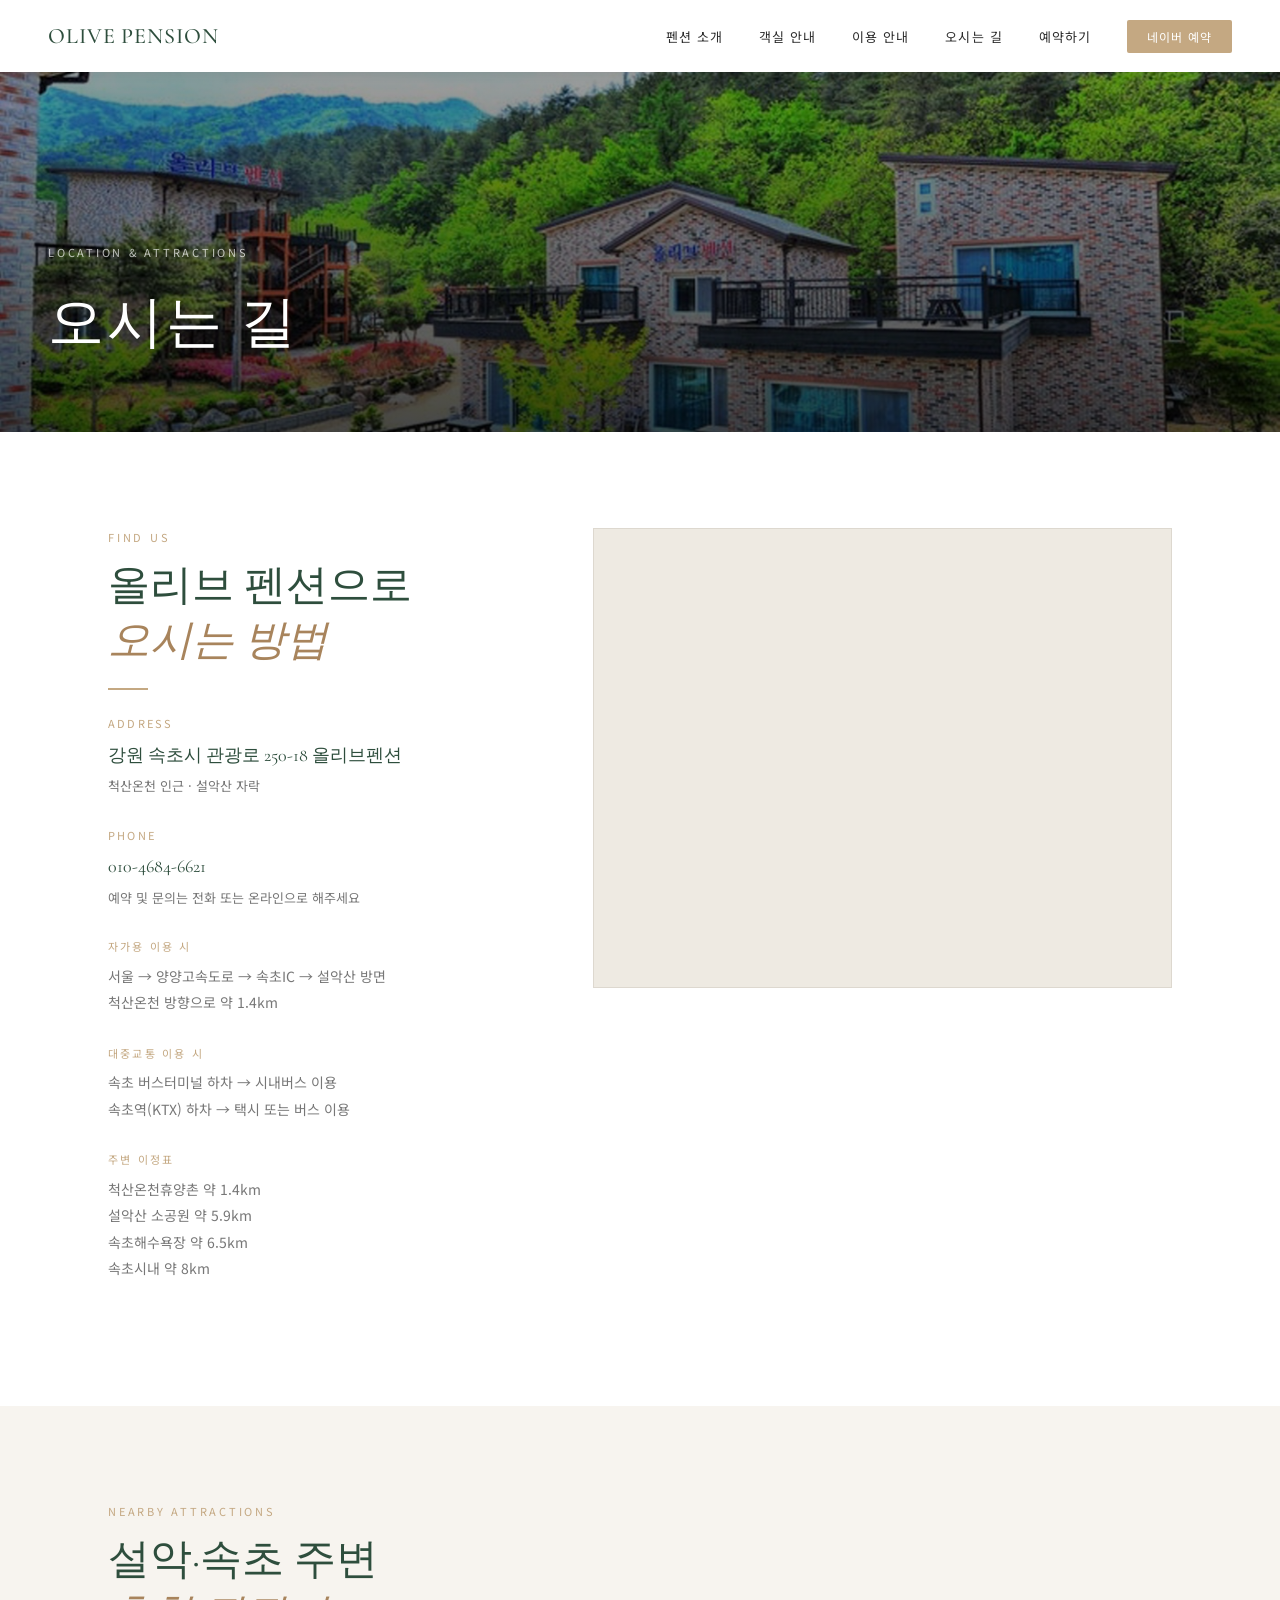
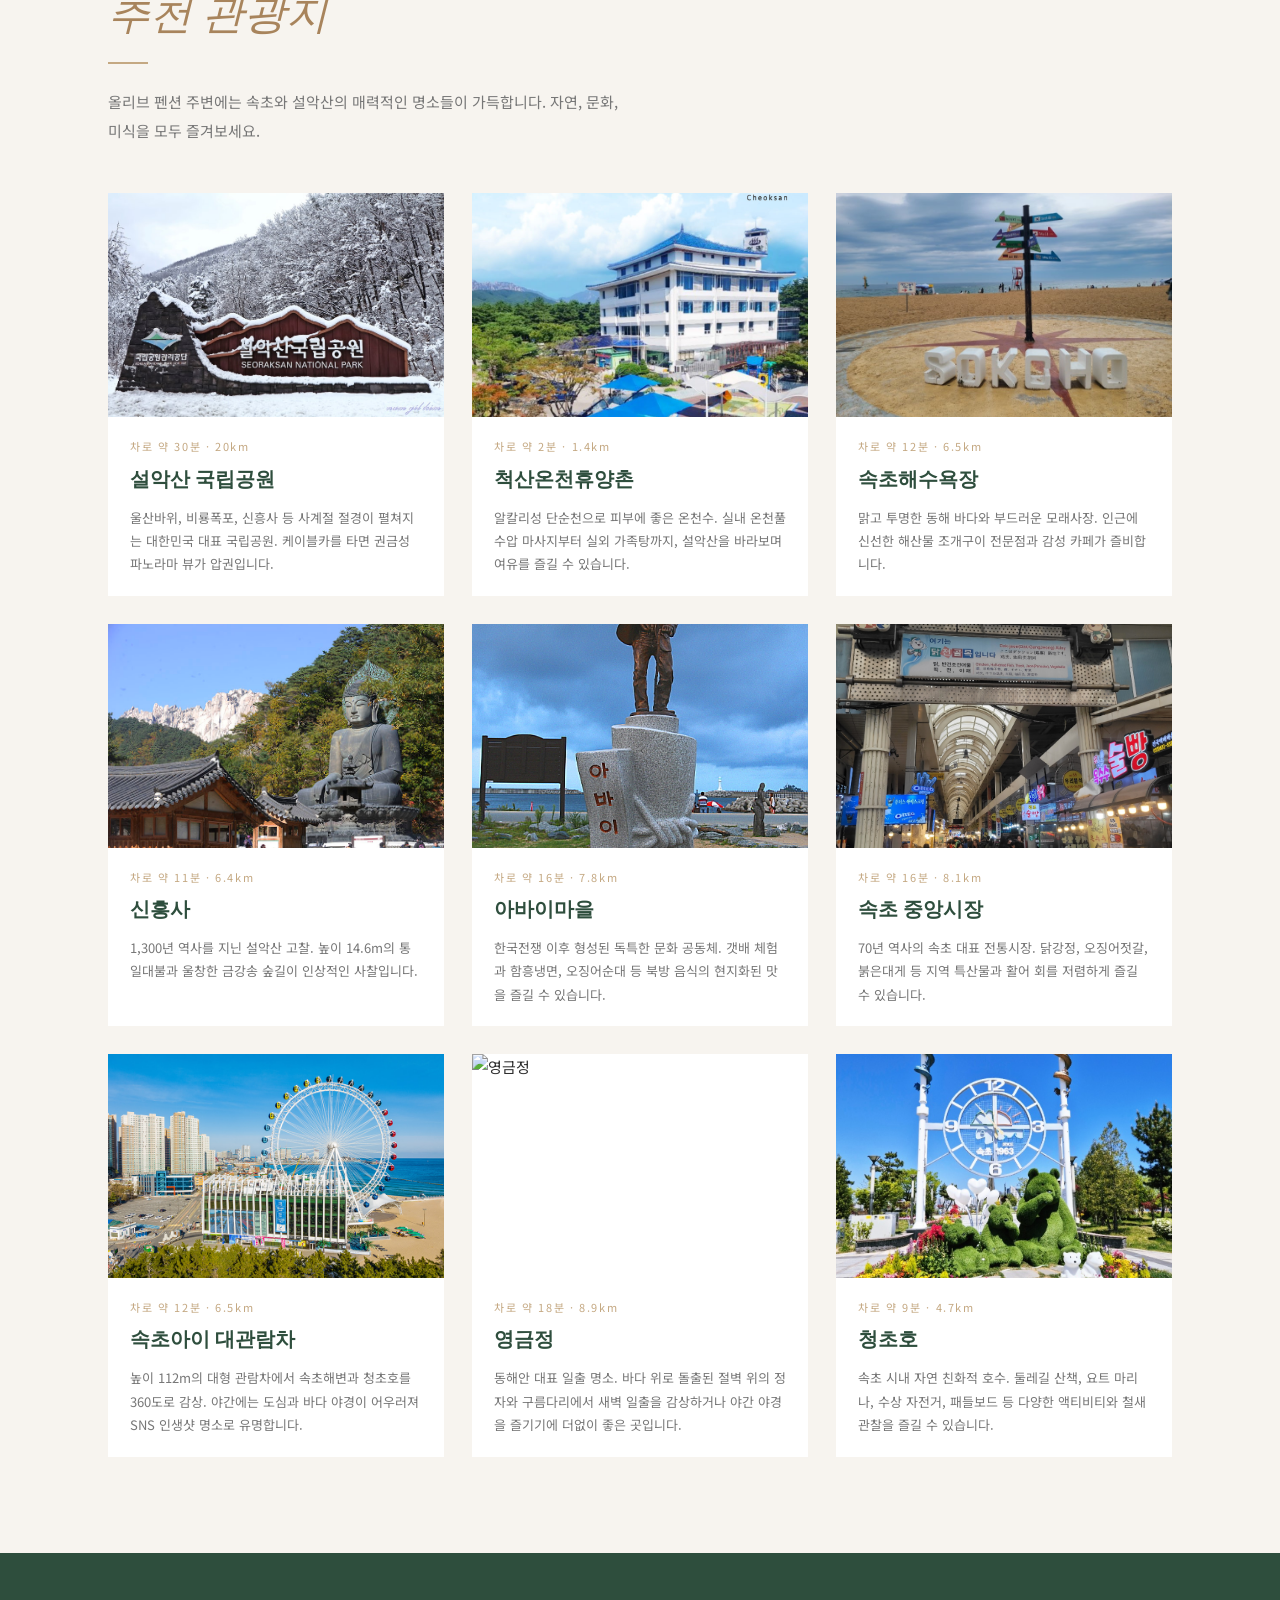
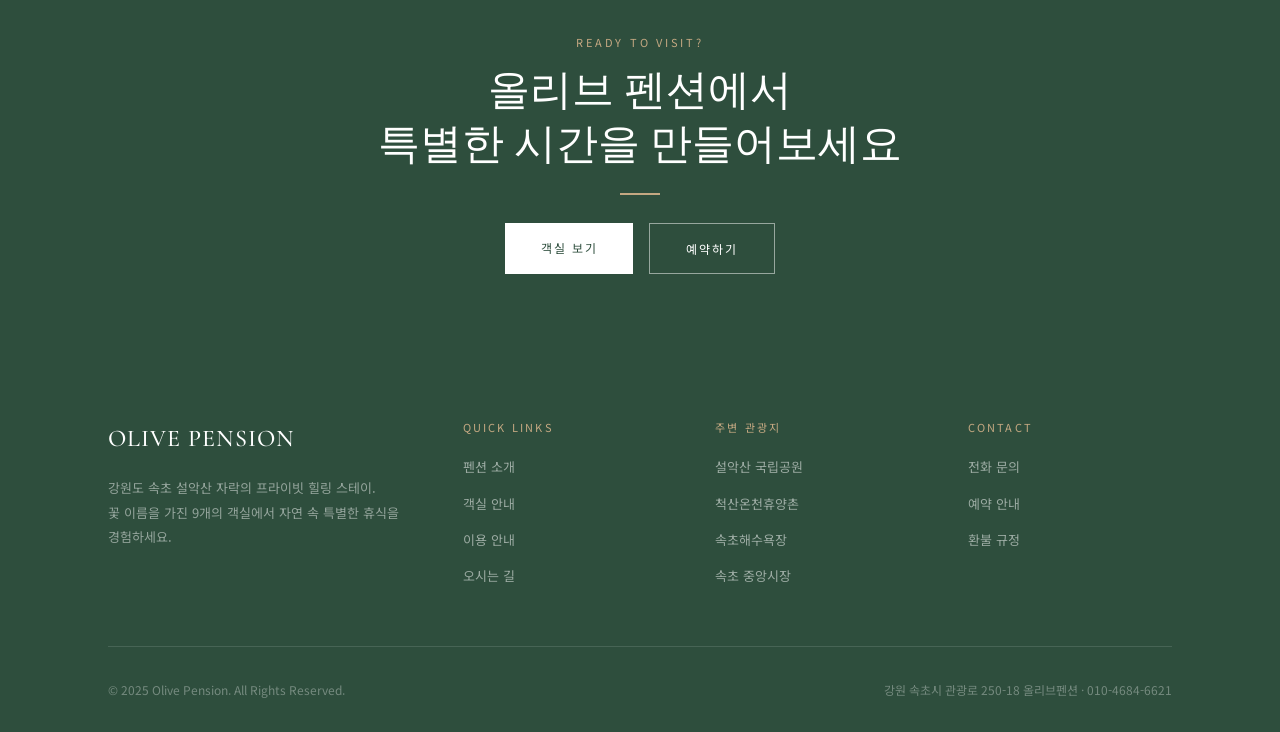
==== commit b1a47242: "feat: 전체 페이지 업데이트 - 예약/네이버예약 버튼, 푸터 통일, 이용안내 내용 보강, 예약하기 페이지 신규 추가" ====
--- a/contact.html
+++ b/contact.html
@@ -63,7 +63,8 @@
     <li><a href="rooms.html">객실 안내</a></li>
     <li><a href="info.html">이용 안내</a></li>
     <li><a href="contact.html" class="active">오시는 길</a></li>
-    <li><a href="info.html#reservation" class="btn-reserve">예약하기</a></li>
+    <li><a href="reservation.html">예약하기</a></li>
+    <li><a href="https://map.naver.com/p/entry/place/2009569112?lng=128.5402179&lat=38.1828524&placePath=/room?from=map&fromPanelNum=1&additionalHeight=76&timestamp=202605282023&locale=ko&svcName=map_pcv5&businessCategory=pension&searchType=place&c=15.00,0,0,0,dh" class="btn-reserve" target="_blank">네이버 예약</a></li>
   </ul>
 </nav>
 
@@ -88,13 +89,13 @@
 
         <div class="contact-item">
           <span class="contact-label">Address</span>
-          <p class="contact-value">강원도 속초시 설악동</p>
+          <p class="contact-value">강원 속초시 관광로 250-18 올리브펜션</p>
           <p class="contact-sub">척산온천 인근 · 설악산 자락</p>
         </div>
 
         <div class="contact-item">
           <span class="contact-label">Phone</span>
-          <p class="contact-value">전화 문의</p>
+          <p class="contact-value"><a href="tel:01046846621" style="color:inherit; text-decoration:none;">010-4684-6621</a></p>
           <p class="contact-sub">예약 및 문의는 전화 또는 온라인으로 해주세요</p>
         </div>
 
@@ -127,18 +128,14 @@
 
       <div>
         <div class="map-wrap" style="aspect-ratio: unset; height: 460px;">
-          <!-- 카카오맵 또는 네이버맵 embed 자리 -->
           <iframe
-            src="https://map.kakao.com/link/map/올리브펜션,38.1395,128.5900/embed"
+            src="https://maps.google.com/maps?q=38.1828524,128.5402179&z=17&output=embed&hl=ko"
             style="width:100%;height:100%;border:0;"
             allowfullscreen
             loading="lazy"
             title="올리브 펜션 위치"
           ></iframe>
         </div>
-        <p style="font-size:12px; color:var(--text-muted); margin-top:10px; text-align:right;">
-          ※ 정확한 주소는 예약 확정 후 안내드립니다.
-        </p>
       </div>
     </div>
   </div>
@@ -281,8 +278,7 @@
       <div class="footer-col">
         <p class="footer-col-title">Contact</p>
         <ul>
-          <li><a href="#">강원도 속초시 설악동</a></li>
-          <li><a href="tel:">전화 문의</a></li>
+          <li><a href="tel:01046846621">전화 문의</a></li>
           <li><a href="info.html#reservation">예약 안내</a></li>
           <li><a href="info.html#refund">환불 규정</a></li>
         </ul>
@@ -290,7 +286,7 @@
     </div>
     <div class="footer-bottom">
       <span>© 2025 Olive Pension. All Rights Reserved.</span>
-      <span>강원도 속초 설악산 자락 · 올리브 펜션</span>
+      <span>강원 속초시 관광로 250-18 올리브펜션 · 010-4684-6621</span>
     </div>
   </div>
 </footer>
--- a/style.css
+++ b/style.css
@@ -113,7 +113,7 @@
 .hero-overlay {
   position: absolute;
   inset: 0;
-  background: linear-gradient(to bottom, rgba(0,0,0,.4) 0%, rgba(0,0,0,.2) 60%, rgba(0,0,0,.45) 100%);
+  background: linear-gradient(to bottom, rgba(0,0,0,.55) 0%, rgba(0,0,0,.4) 60%, rgba(0,0,0,.6) 100%);
 }
 .hero-content {
   position: relative;
@@ -521,7 +521,7 @@
 .page-banner-overlay {
   position: absolute;
   inset: 0;
-  background: linear-gradient(to top, rgba(0,0,0,.6) 0%, rgba(0,0,0,.2) 100%);
+  background: linear-gradient(to top, rgba(0,0,0,.72) 0%, rgba(0,0,0,.38) 100%);
 }
 .page-banner-text {
   position: relative;
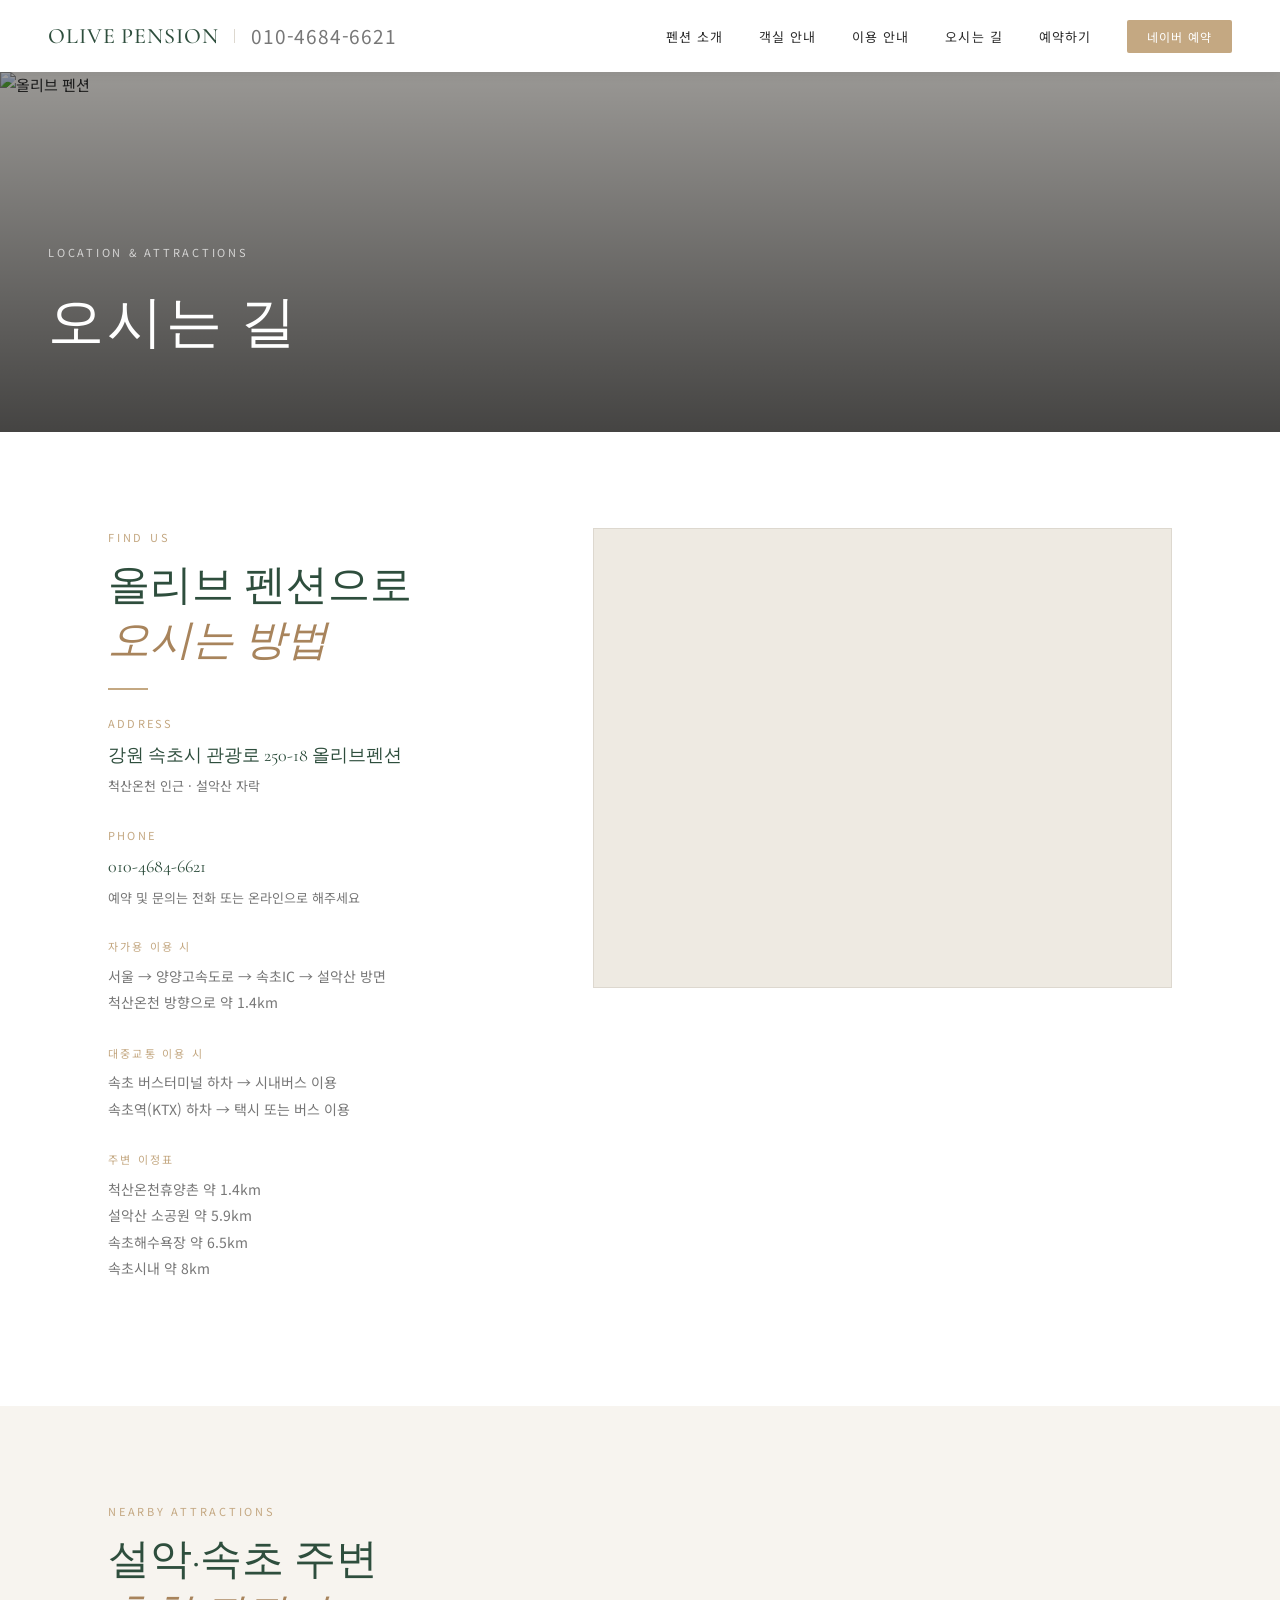
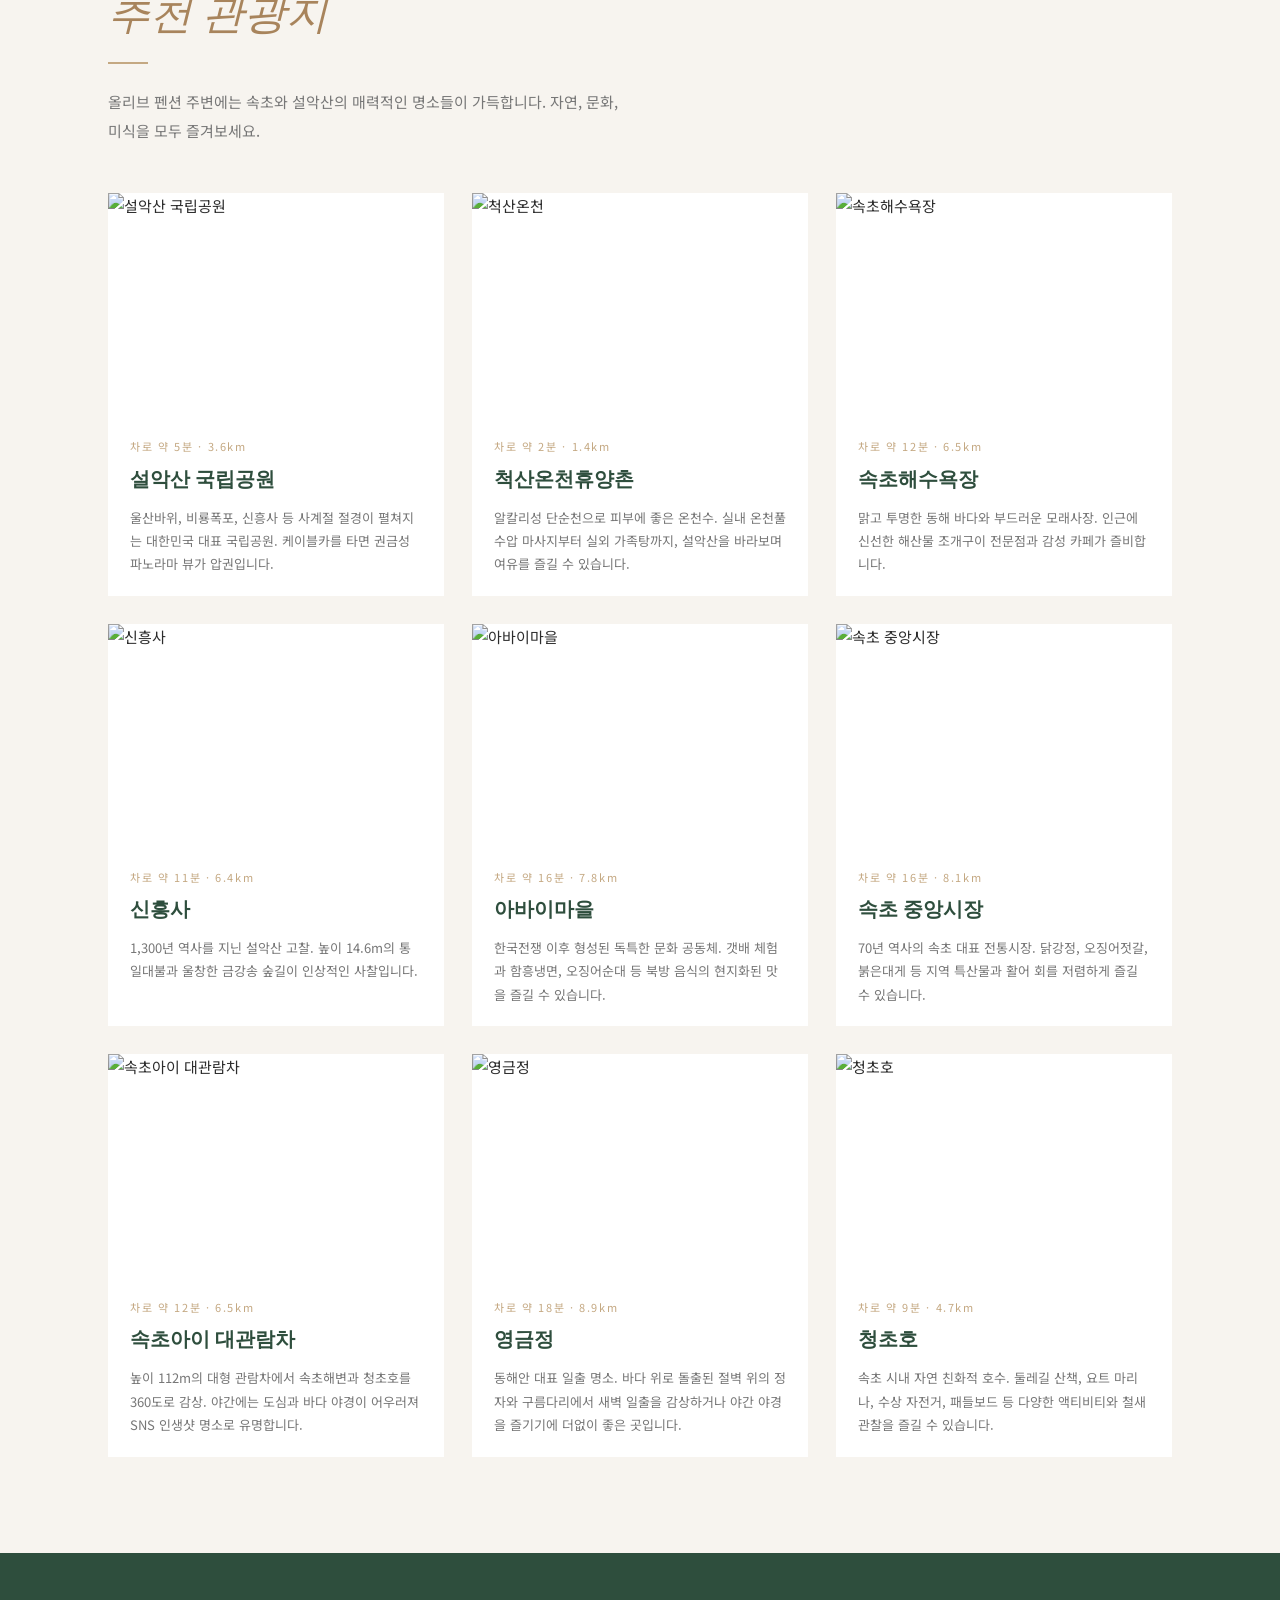
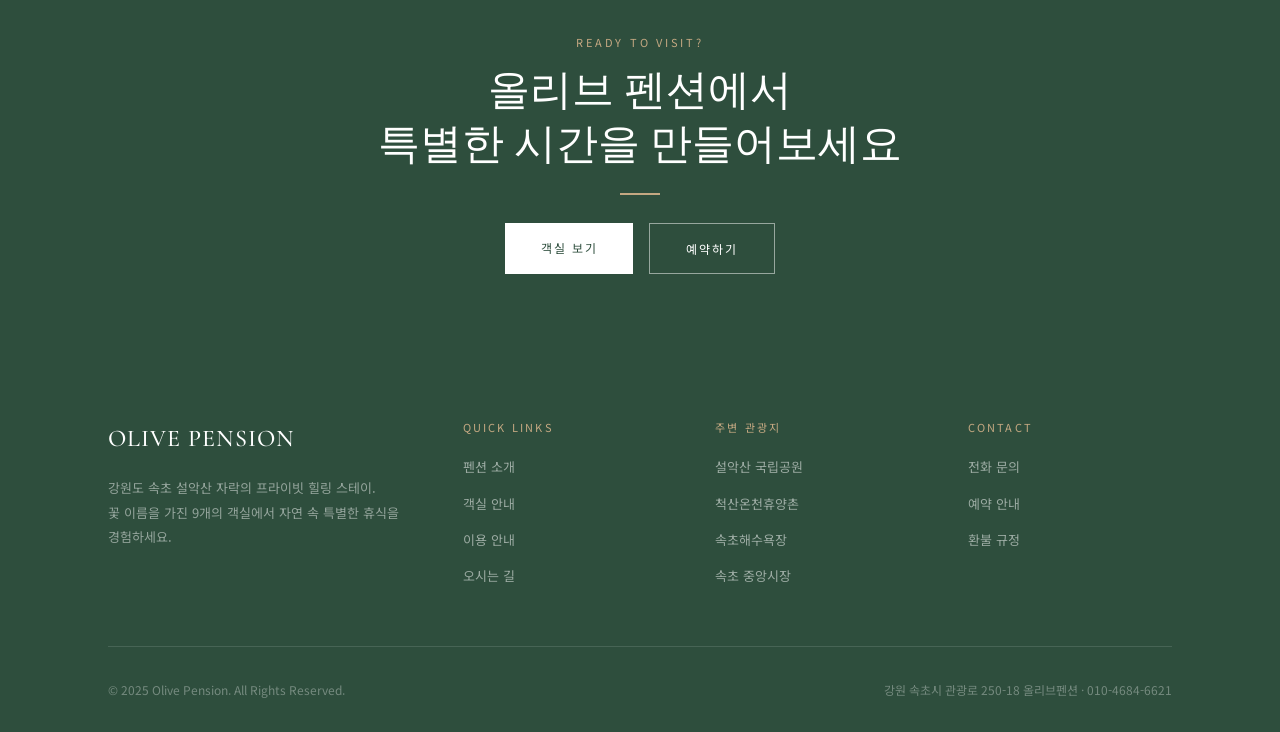
==== commit 5e66acf7: "feat: 헤더 전화번호 추가, 예약 페이지 신규, 추가요금 20000원 수정, 설악산 거리 수정" ====
--- a/contact.html
+++ b/contact.html
@@ -54,7 +54,11 @@
 
 <!-- ── Navigation ────────────────── -->
 <nav id="navbar" class="scrolled">
+  <div class="nav-left">
   <a href="index.html" class="nav-logo">OLIVE PENSION</a>
+  <span class="nav-phone-divider"></span>
+  <a href="tel:01046846621" class="nav-phone">010-4684-6621</a>
+</div>
   <button class="hamburger" id="hamburger" aria-label="메뉴 열기">
     <span></span><span></span><span></span>
   </button>
@@ -154,7 +158,7 @@
       <div class="attract-card">
         <img class="attract-card-img" src="images/attr_seoraksan.jpg" alt="설악산 국립공원">
         <div class="attract-card-body">
-          <p class="attract-card-dist">차로 약 30분 · 20km</p>
+          <p class="attract-card-dist">차로 약 5분 · 3.6km</p>
           <h3 class="attract-card-name">설악산 국립공원</h3>
           <p class="attract-card-desc">울산바위, 비룡폭포, 신흥사 등 사계절 절경이 펼쳐지는 대한민국 대표 국립공원. 케이블카를 타면 권금성 파노라마 뷰가 압권입니다.</p>
         </div>
--- a/style.css
+++ b/style.css
@@ -65,6 +65,31 @@
   transition: color .3s;
 }
 nav.scrolled .nav-logo { color: var(--primary); }
+
+.nav-left {
+  display: flex;
+  align-items: center;
+  gap: 0;
+}
+.nav-phone-divider {
+  width: 1px;
+  height: 14px;
+  background: rgba(255,255,255,.4);
+  margin: 0 16px;
+  transition: background .3s;
+}
+nav.scrolled .nav-phone-divider { background: var(--border); }
+.nav-phone {
+  font-size: 19px;
+  font-weight: 400;
+  letter-spacing: .04em;
+  color: rgba(255,255,255,.85);
+  text-decoration: none;
+  transition: color .3s;
+  white-space: nowrap;
+}
+nav.scrolled .nav-phone { color: var(--text-muted); }
+.nav-phone:hover { color: var(--accent) !important; }
 
 .nav-links {
   display: flex;
@@ -735,6 +760,7 @@
 
   /* 햄버거 메뉴 */
   .hamburger { display: flex; }
+  .nav-phone, .nav-phone-divider { display: none; }
   .nav-links {
     position: fixed;
     top: var(--nav-h);
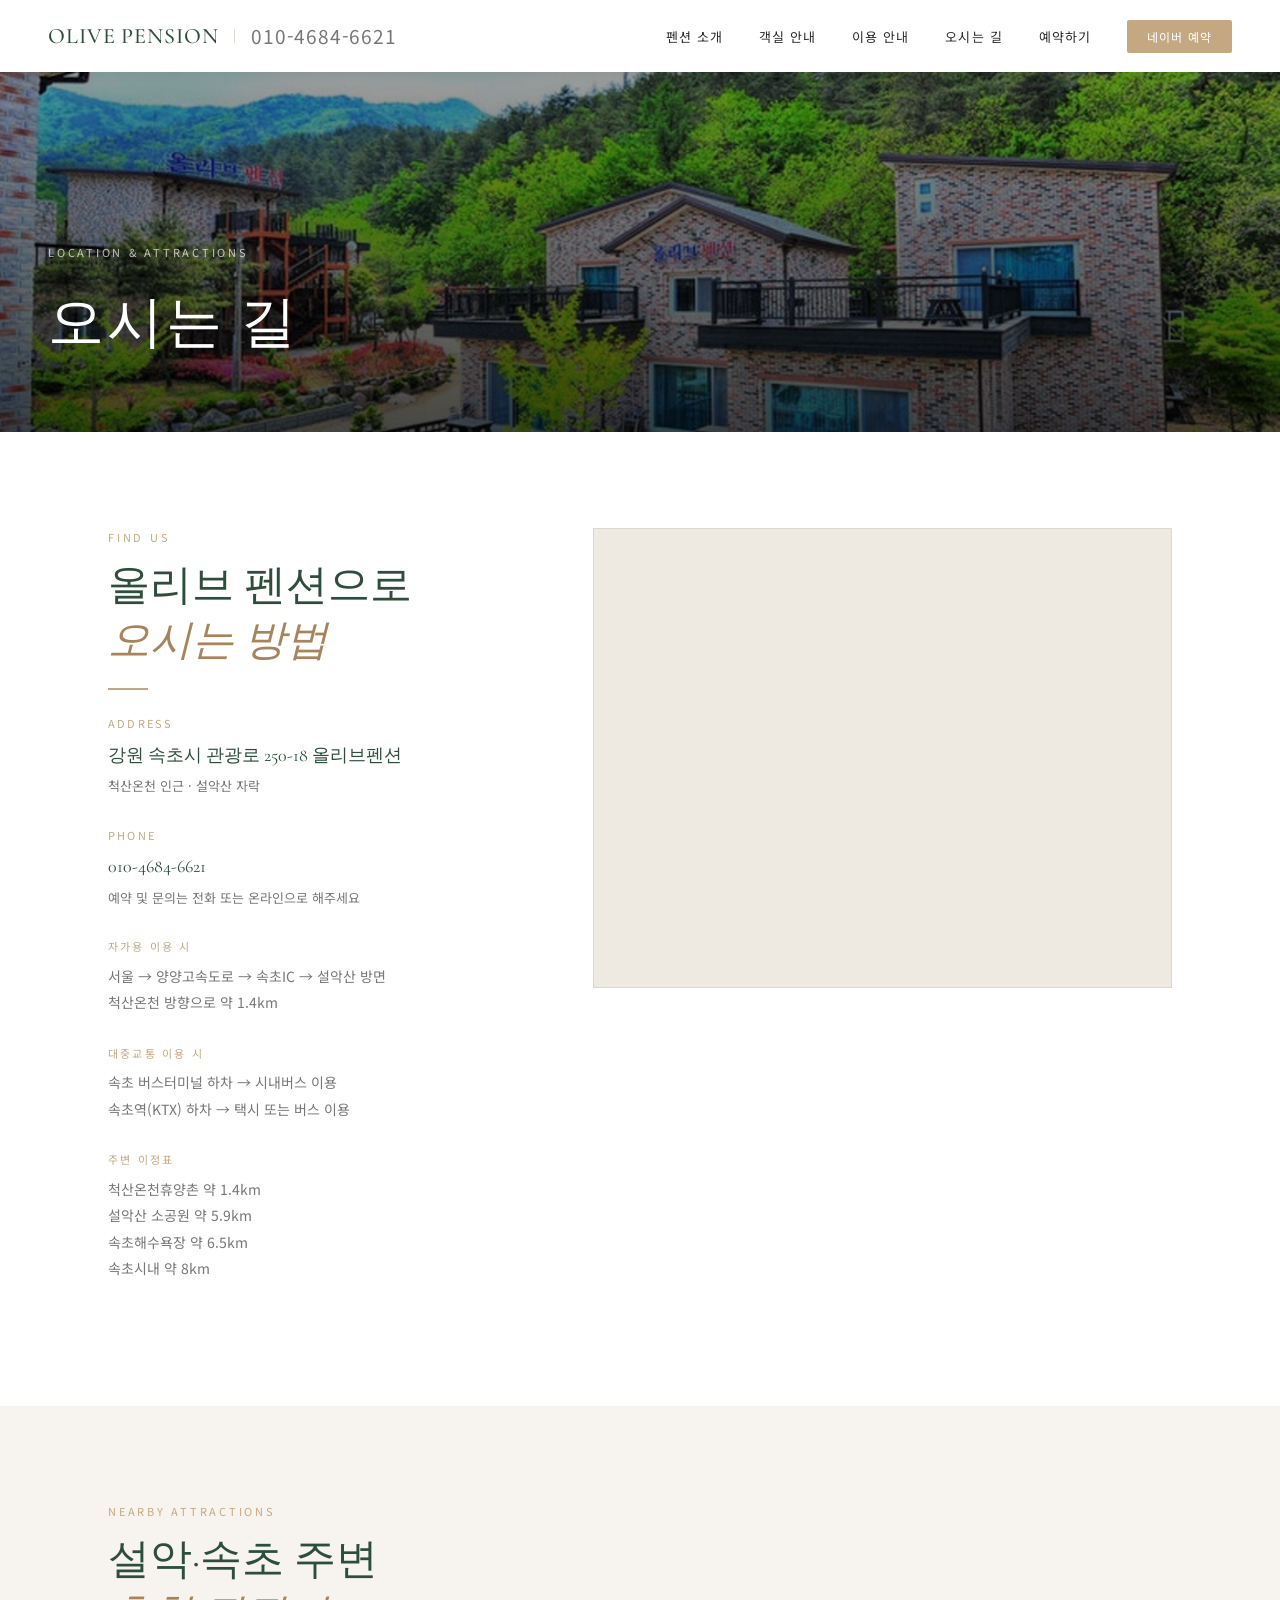
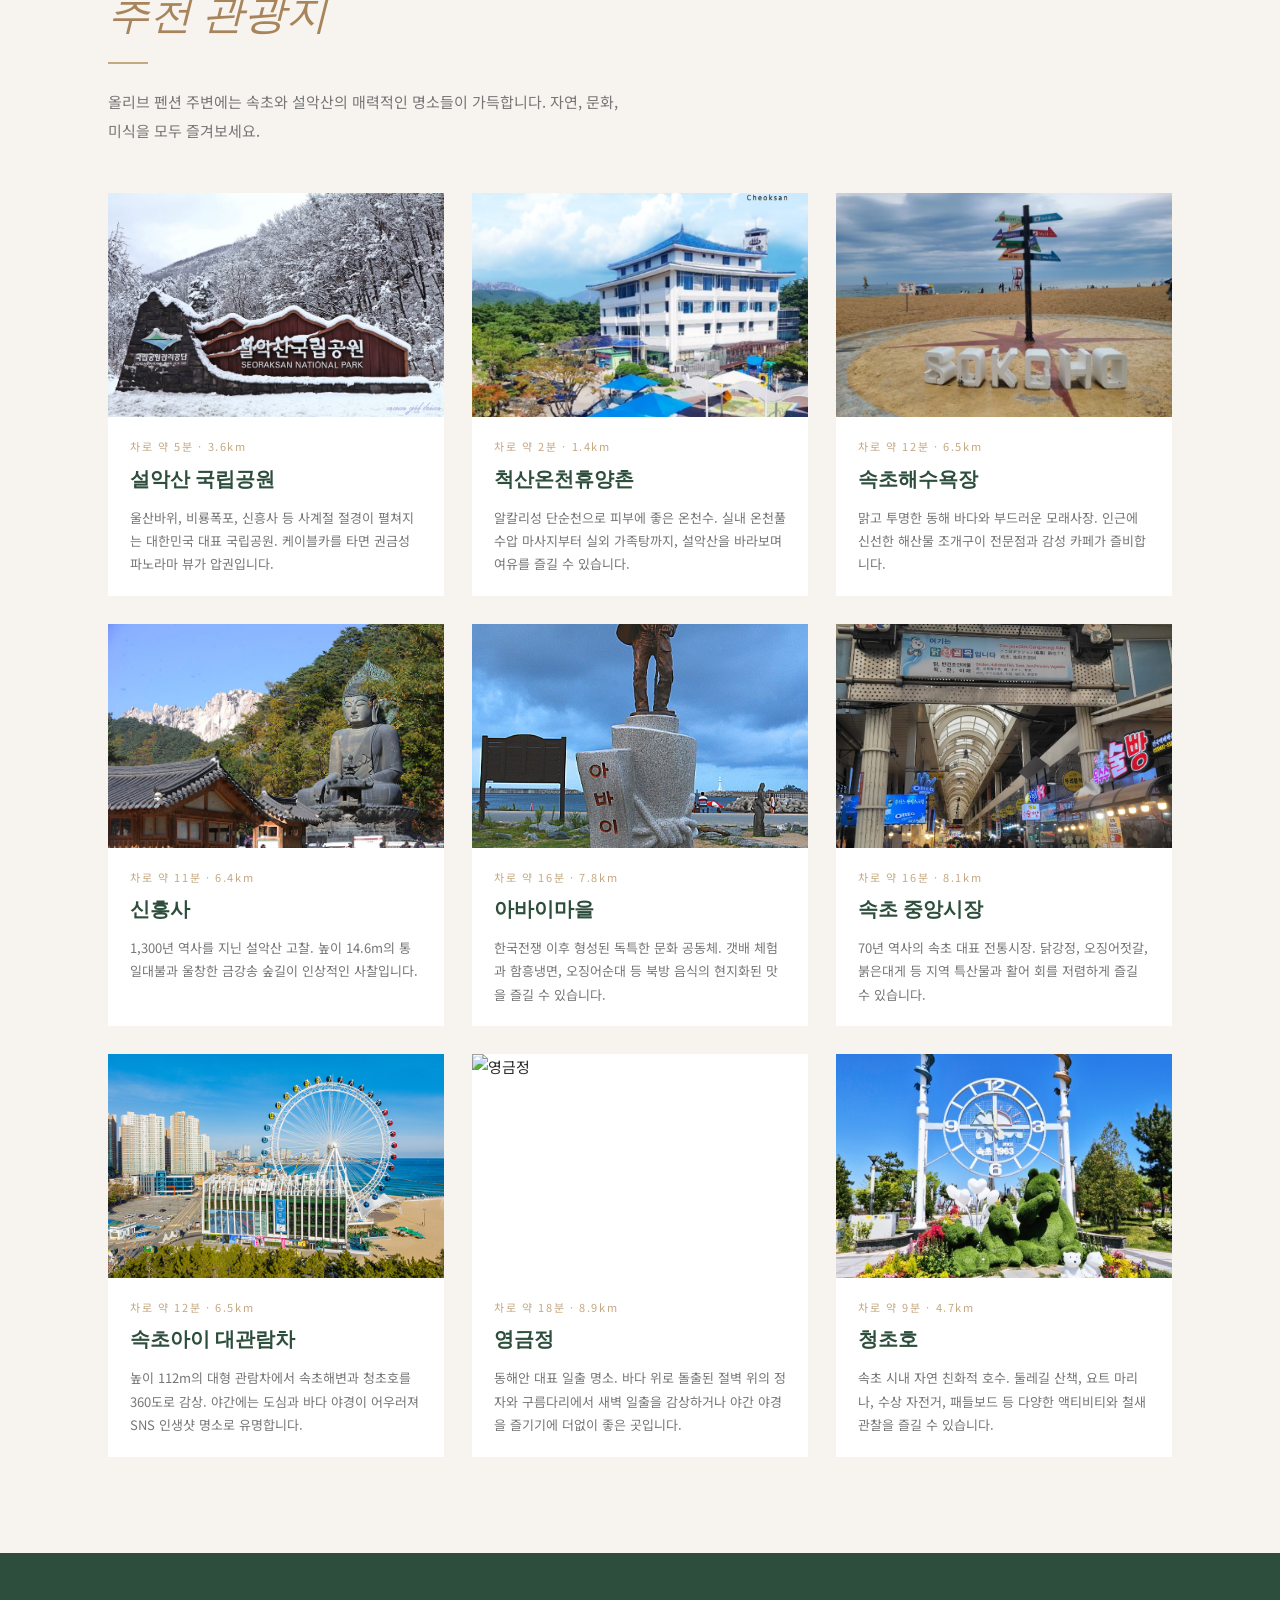
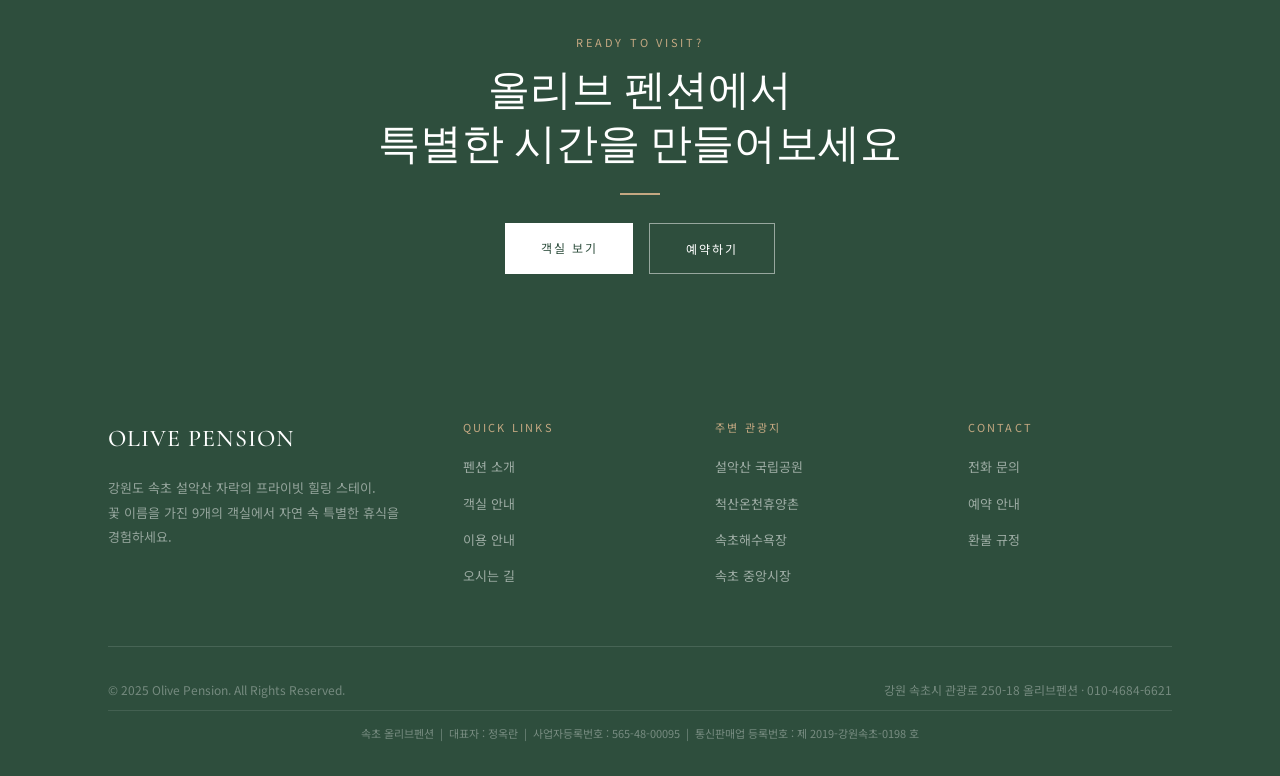
==== commit 2b8e812a: "푸터 사업자 정보 추가 (속초 올리브펜션 / 대표자 / 사업자등록번호 / 통신판매업)" ====
--- a/contact.html
+++ b/contact.html
@@ -292,6 +292,9 @@
       <span>© 2025 Olive Pension. All Rights Reserved.</span>
       <span>강원 속초시 관광로 250-18 올리브펜션 · 010-4684-6621</span>
     </div>
+    <div class="footer-biz">
+      속초 올리브펜션 &nbsp;|&nbsp; 대표자 : 정옥란 &nbsp;|&nbsp; 사업자등록번호 : 565-48-00095 &nbsp;|&nbsp; 통신판매업 등록번호 : 제 2019-강원속초-0198 호
+    </div>
   </div>
 </footer>
 
--- a/style.css
+++ b/style.css
@@ -526,6 +526,15 @@
   align-items: center;
   font-size: 12px;
   opacity: .45;
+}
+.footer-biz {
+  margin-top: 10px;
+  padding-top: 12px;
+  border-top: 1px solid rgba(255,255,255,.1);
+  font-size: 11px;
+  color: rgba(255,255,255,.35);
+  line-height: 1.9;
+  text-align: center;
 }
 
 /* ── Page Banner ────────────────────── */
